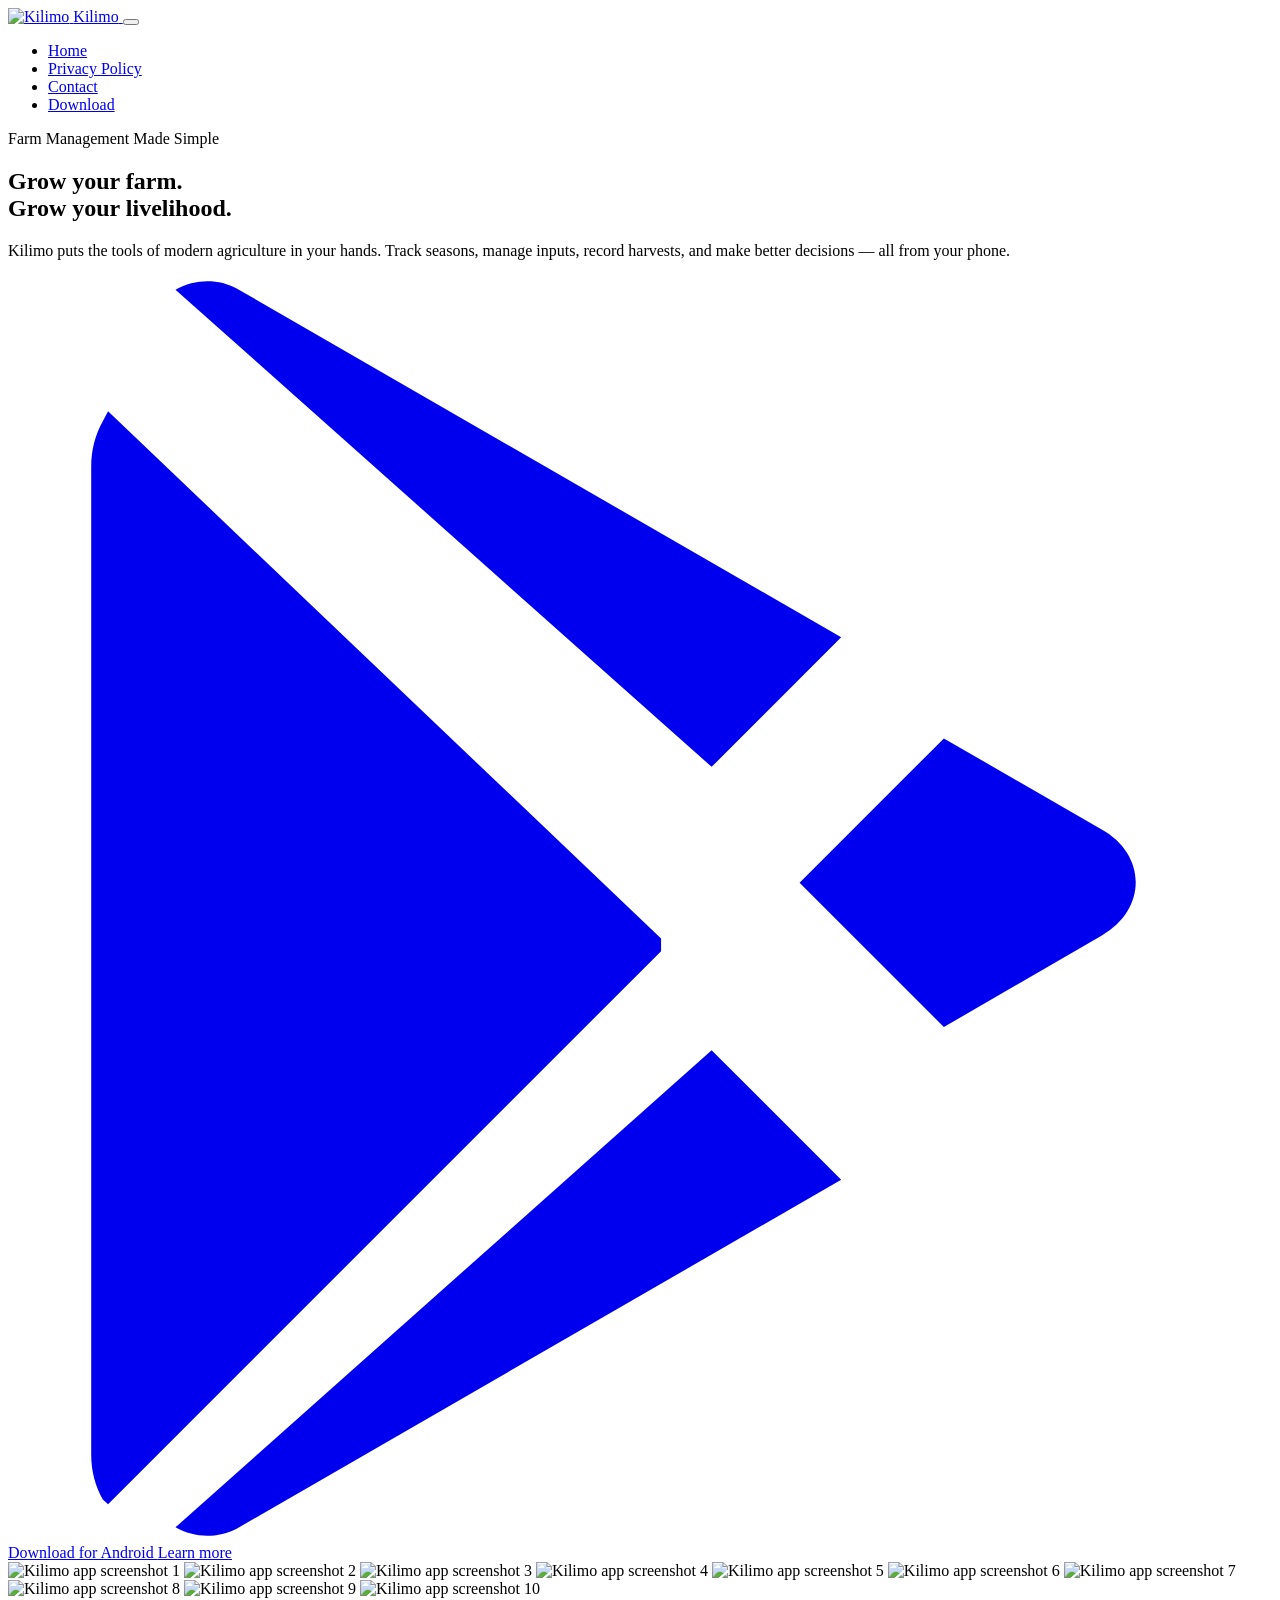
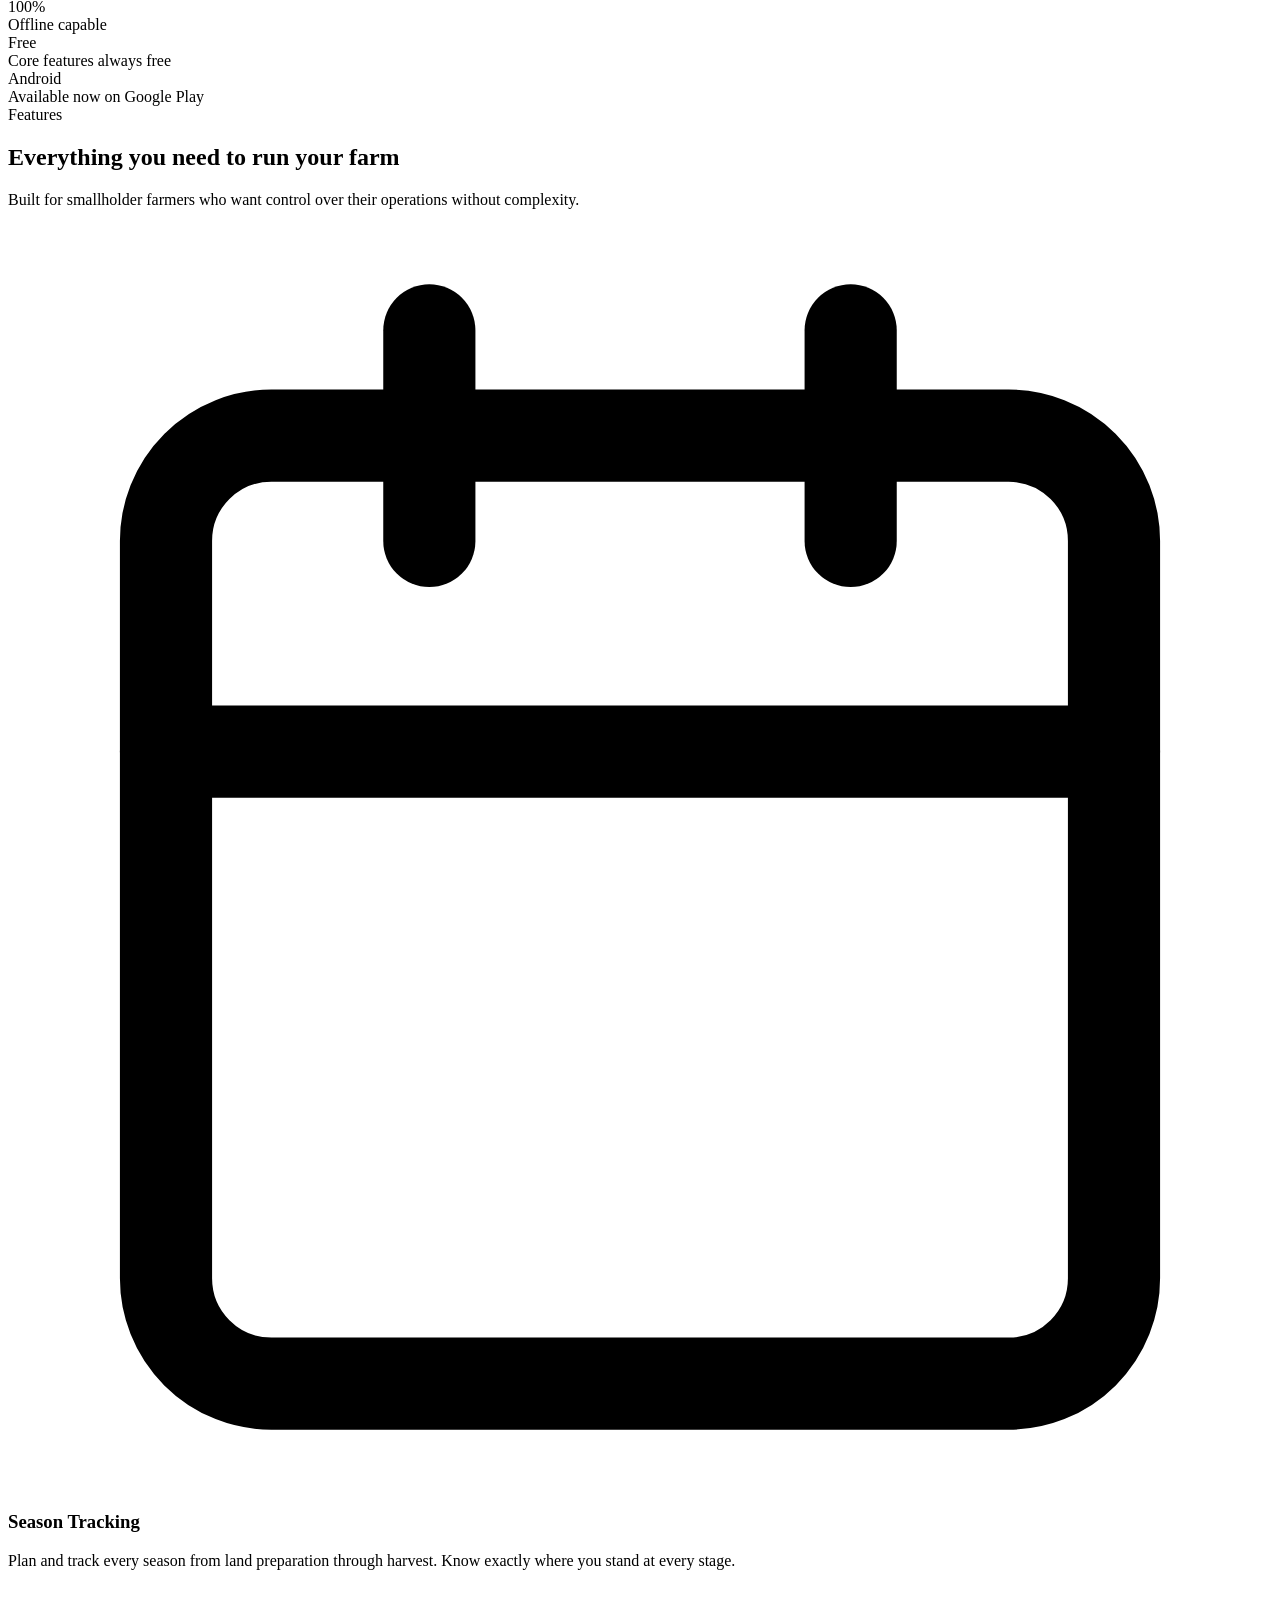
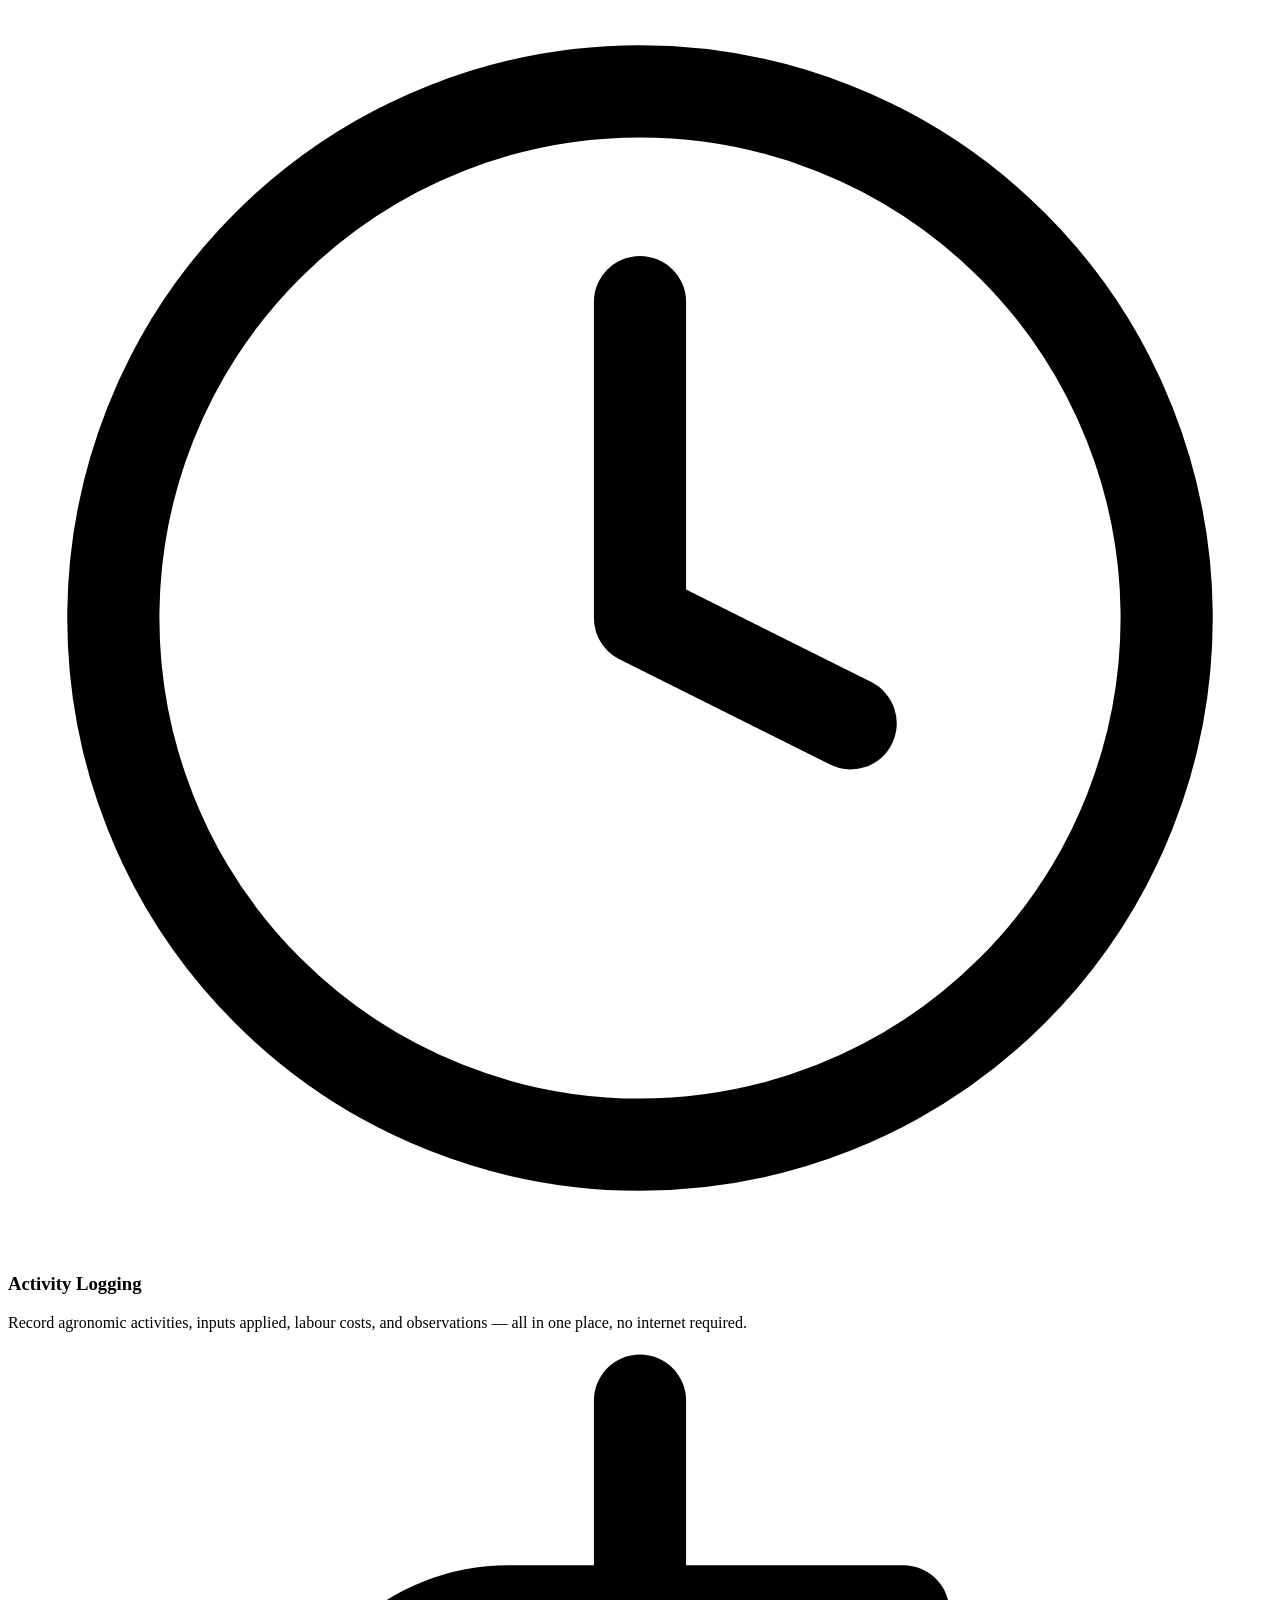
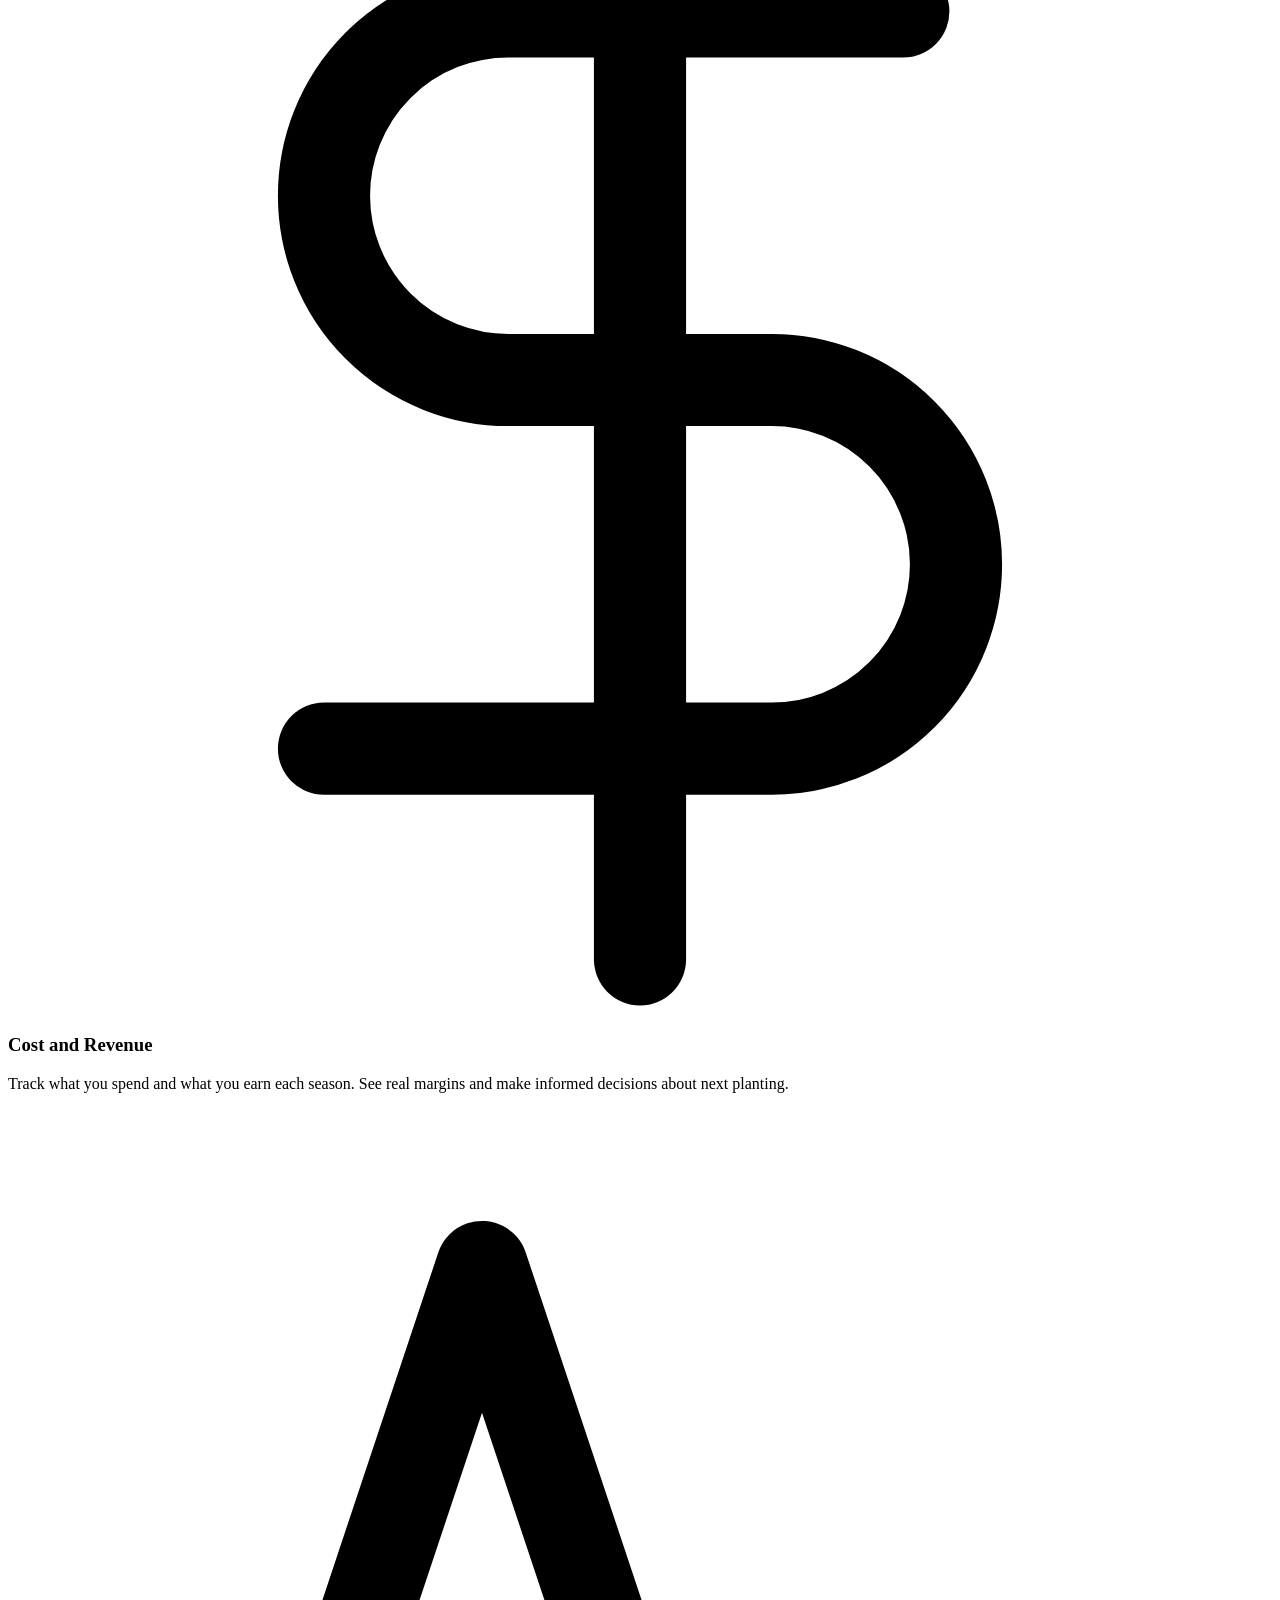
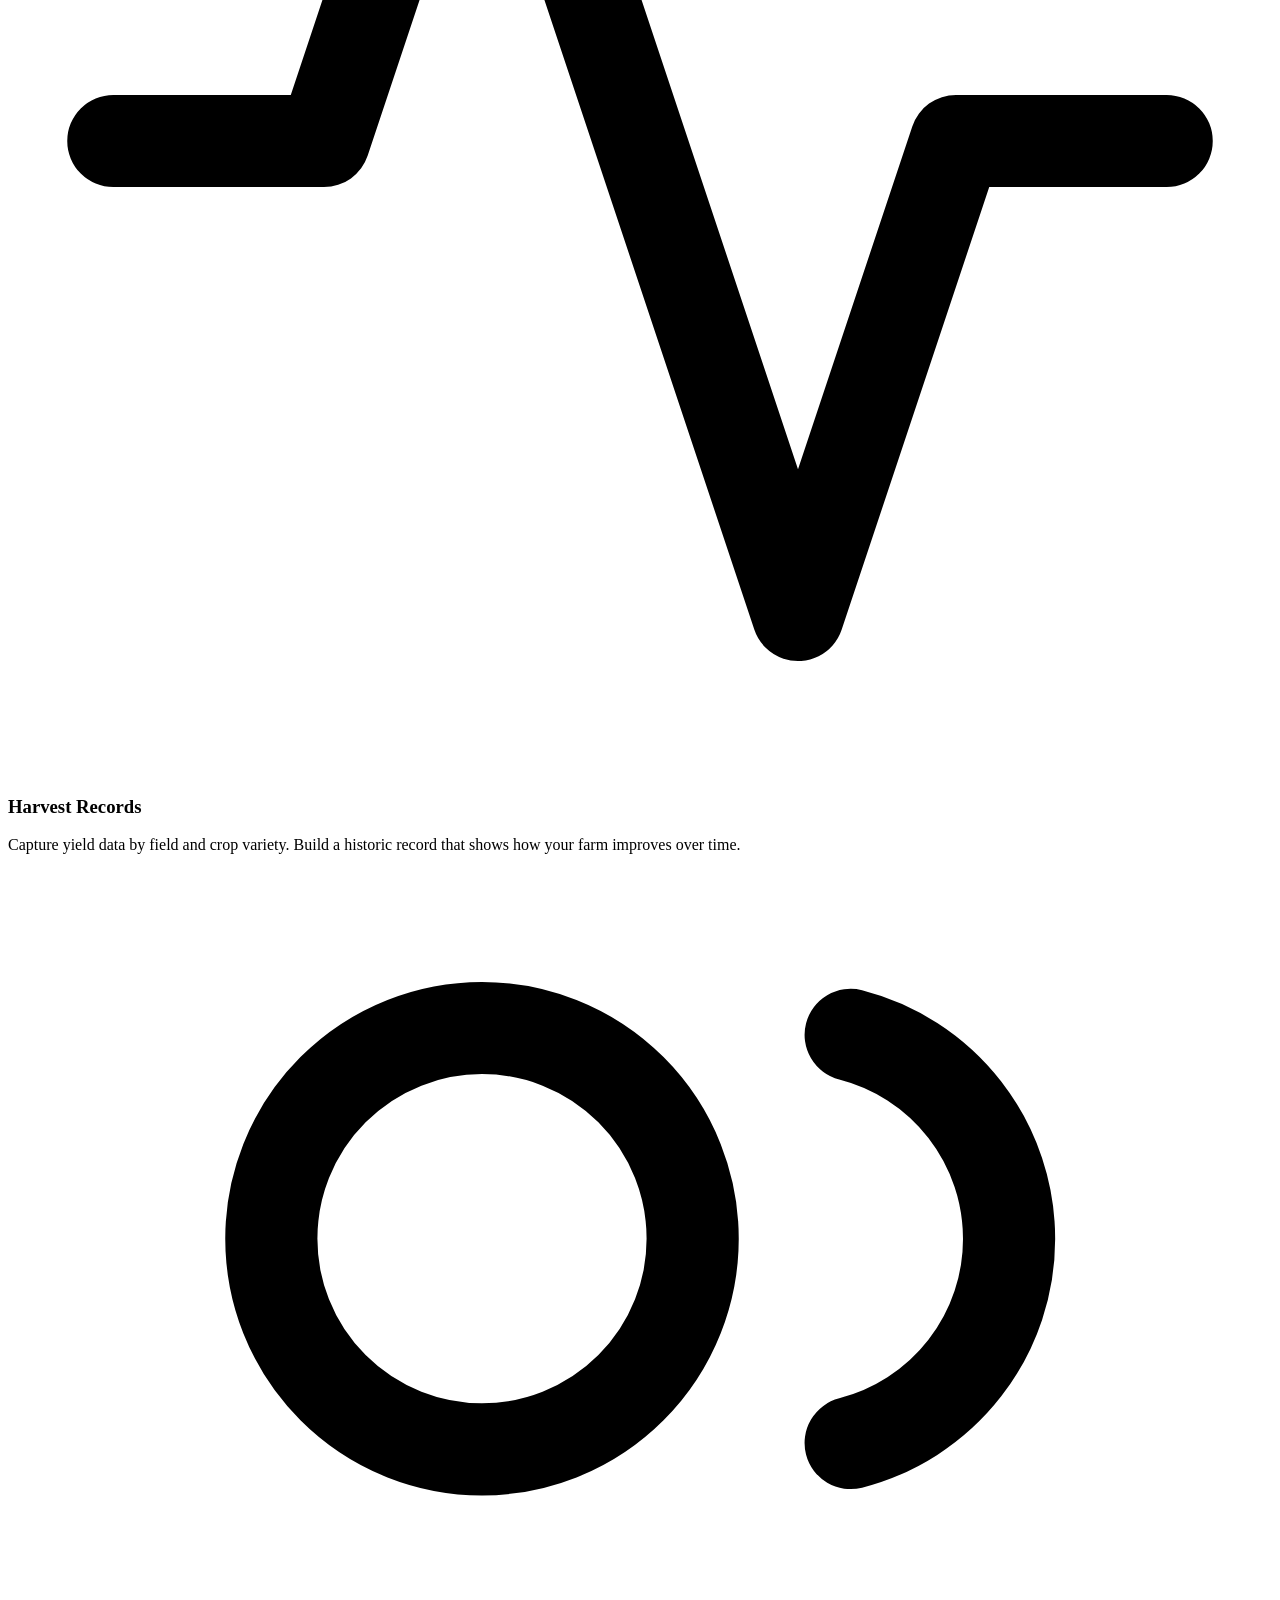
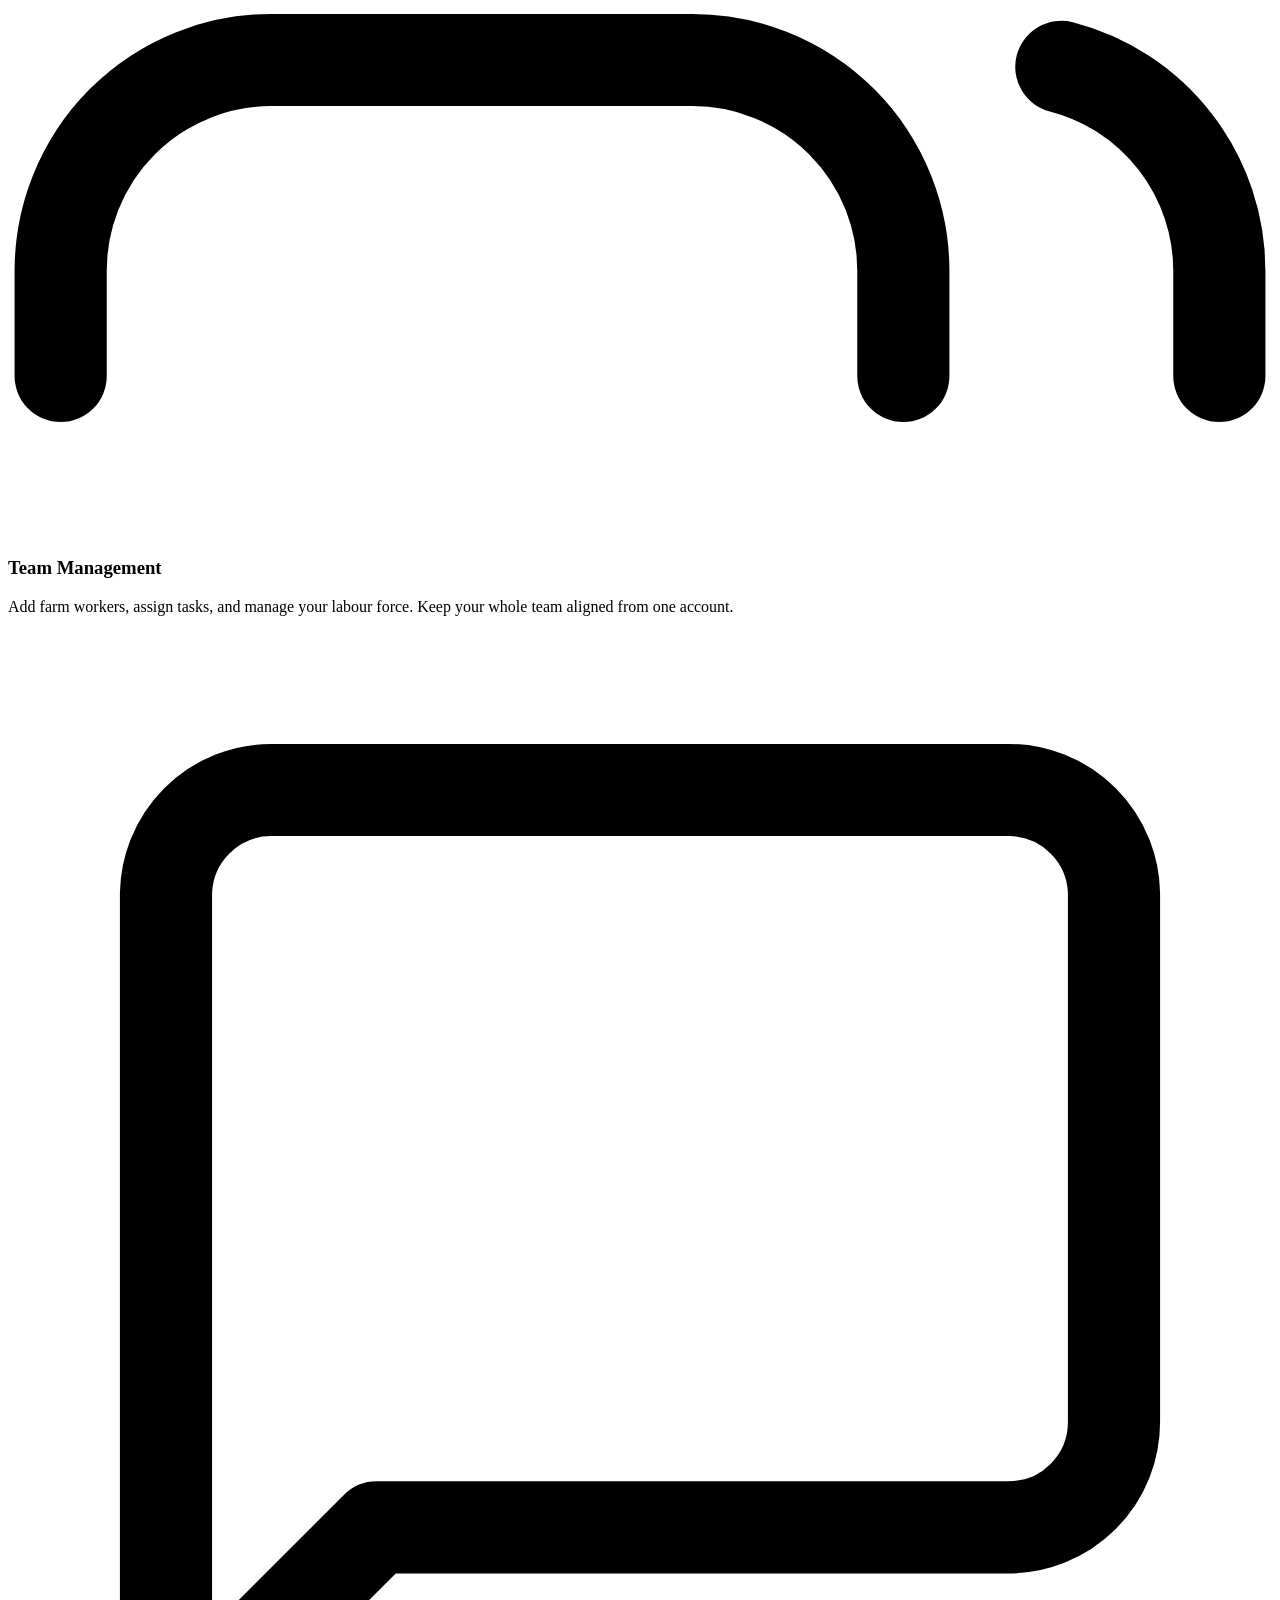
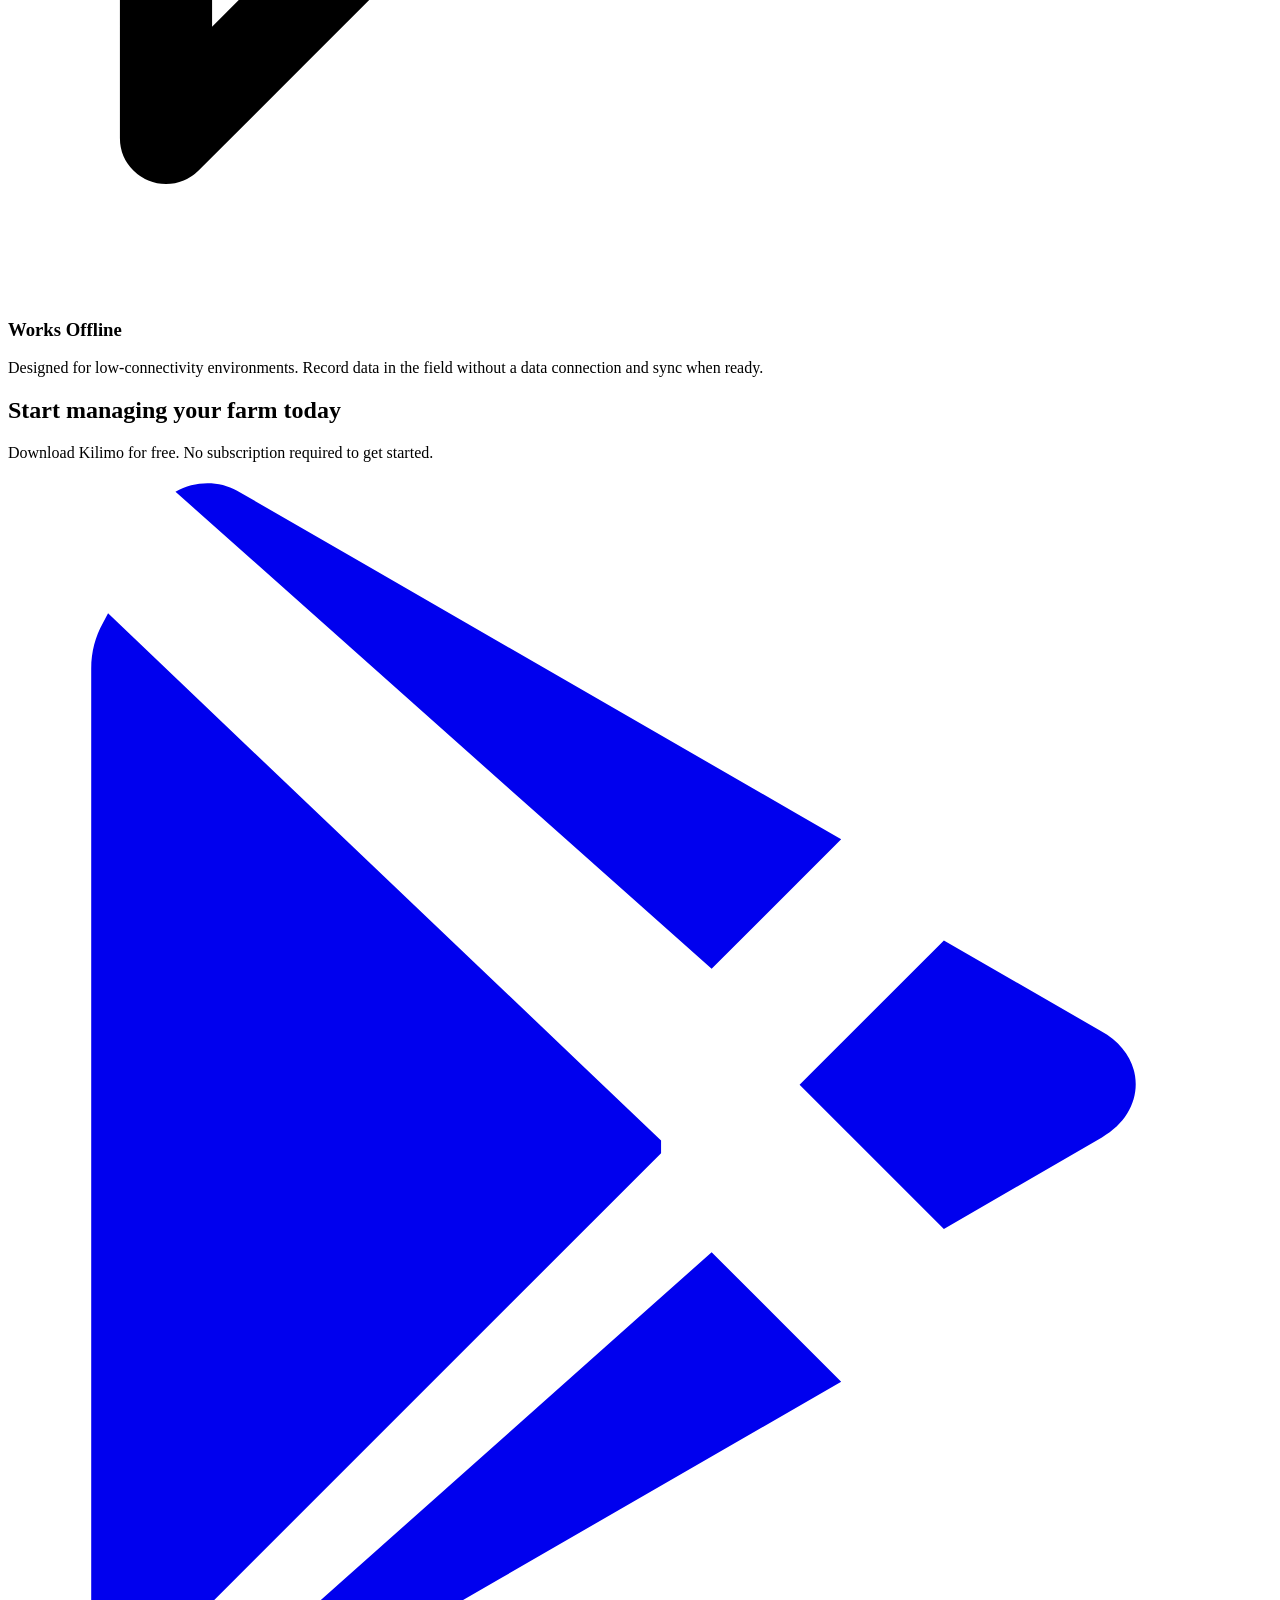
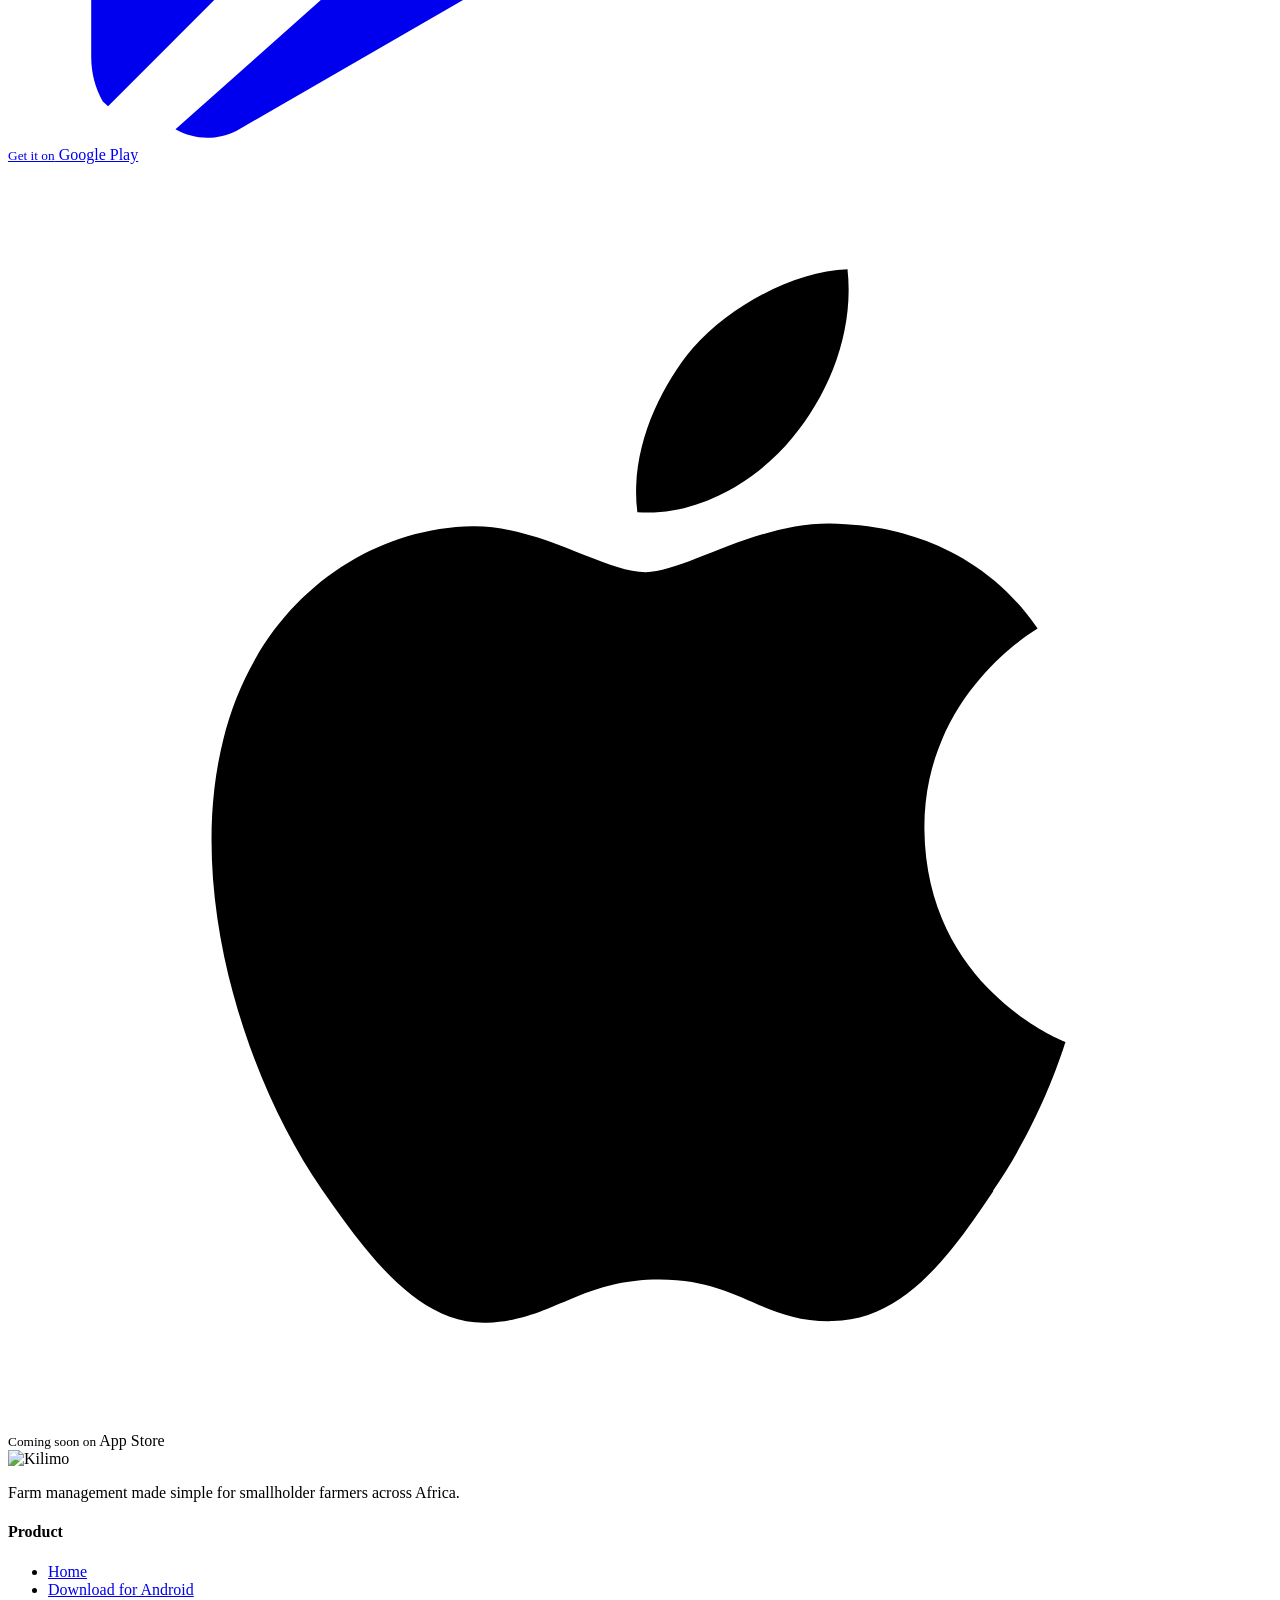
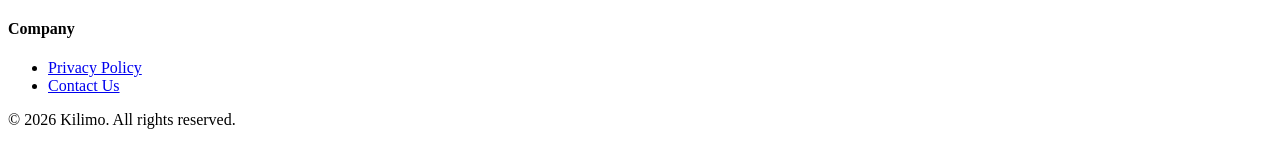
==== public/index.html @ 36caf2c4 "kilimo website:privacy policy" ====
<!DOCTYPE html>
<html lang="en">
<head>
	<meta name="generator" content="Hugo 0.152.2"><script src="/livereload.js?mindelay=10&amp;v=2&amp;port=1313&amp;path=livereload" data-no-instant defer></script>
  <meta charset="UTF-8">
<meta name="viewport" content="width=device-width, initial-scale=1.0">
<title>Kilimo — Farm Management App</title>
<meta name="description" content="Kilimo helps smallholder farmers manage their farms, track seasons, and grow their business.">
<link rel="icon" type="image/png" href="/favicon.png">
<link rel="preconnect" href="https://fonts.googleapis.com">
<link rel="preconnect" href="https://fonts.gstatic.com" crossorigin>
<link href="https://fonts.googleapis.com/css2?family=Inter:wght@400;500;600;700&display=swap" rel="stylesheet">
<link rel="stylesheet" href="/css/main.css">

</head>
<body>
  <header class="site-header">
  <nav class="nav container">
    <a href="/" class="nav-brand">
      <img src="/kilimo-logo.png" alt="Kilimo" class="nav-logo">
      <span class="nav-name">Kilimo</span>
    </a>
    <button class="nav-toggle" aria-label="Toggle navigation" aria-expanded="false">
      <span></span><span></span><span></span>
    </button>
    <ul class="nav-links">
      <li><a href="/" class="active">Home</a></li>
      <li><a href="/privacy/" >Privacy Policy</a></li>
      <li><a href="/contact/" >Contact</a></li>
      <li><a href="https://play.google.com/store/apps/details?id=com.agritech.kilimo" target="_blank" rel="noopener" class="nav-cta">Download</a></li>
    </ul>
  </nav>
</header>

  <main>
    


<section class="hero">
  <div class="container">
    <div class="hero-inner">
      <div class="hero-content">
        <span class="hero-eyebrow">Farm Management Made Simple</span>
        <h1>Grow your farm.<br><span>Grow your</span> livelihood.</h1>
        <p class="hero-description">
          Kilimo puts the tools of modern agriculture in your hands. Track seasons, manage inputs, record harvests, and make better decisions — all from your phone.
        </p>
        <div class="hero-actions">
          <a href="https://play.google.com/store/apps/details?id=com.agritech.kilimo"
             target="_blank" rel="noopener"
             class="btn btn-primary">
            <svg viewBox="0 0 24 24" fill="currentColor" aria-hidden="true">
              <path d="M3.18 23.76c.37.21.8.21 1.17.02l11.47-6.62-2.46-2.46-10.18 9.06zm-1.38-21c-.14.25-.22.54-.22.86v18.76c0 .32.08.6.22.85l.1.09 10.5-10.5v-.24L1.9 2.57l-.1.19zM20.75 10.5l-2.98-1.72-2.74 2.74 2.74 2.74 3-1.74c.86-.49.86-1.54-.02-2.02zM4.35.24L15.82 6.86l-2.46 2.46L3.18.26C3.55.05 4 .05 4.35.24z"/>
            </svg>
            Download for Android
          </a>
          <a href="#features" class="btn btn-secondary">Learn more</a>
        </div>
      </div>
      <div class="hero-image">
        <div class="hero-app-graphic">
          <img class="hero-slide" src="/landing_images/image1.jpeg" alt="Kilimo app screenshot 1">
          <img class="hero-slide" src="/landing_images/image2.jpeg" alt="Kilimo app screenshot 2">
          <img class="hero-slide" src="/landing_images/image3.jpeg" alt="Kilimo app screenshot 3">
          <img class="hero-slide" src="/landing_images/imahe4.jpeg" alt="Kilimo app screenshot 4">
          <img class="hero-slide" src="/landing_images/image5.jpeg" alt="Kilimo app screenshot 5">
          <img class="hero-slide" src="/landing_images/image6.jpeg" alt="Kilimo app screenshot 6">
          <img class="hero-slide" src="/landing_images/image7.jpeg" alt="Kilimo app screenshot 7">
          <img class="hero-slide" src="/landing_images/image8.jpeg" alt="Kilimo app screenshot 8">
          <img class="hero-slide" src="/landing_images/image9.jpeg" alt="Kilimo app screenshot 9">
          <img class="hero-slide" src="/landing_images/imag10.jpeg" alt="Kilimo app screenshot 10">
        </div>
      </div>
    </div>
  </div>
</section>


<section class="section">
  <div class="container">
    <div class="stats-row">
      <div>
        <div class="stat-value">100%</div>
        <div class="stat-label">Offline capable</div>
      </div>
      <div>
        <div class="stat-value">Free</div>
        <div class="stat-label">Core features always free</div>
      </div>
      <div>
        <div class="stat-value">Android</div>
        <div class="stat-label">Available now on Google Play</div>
      </div>
    </div>
  </div>
</section>


<section id="features" class="section section-alt">
  <div class="container">
    <div class="section-header">
      <span class="section-label">Features</span>
      <h2>Everything you need to run your farm</h2>
      <p>Built for smallholder farmers who want control over their operations without complexity.</p>
    </div>
    <div class="features-grid">
      <div class="feature-card">
        <div class="feature-icon">
          <svg viewBox="0 0 24 24" fill="none" stroke="currentColor" stroke-width="1.75" stroke-linecap="round" stroke-linejoin="round" aria-hidden="true">
            <rect x="3" y="4" width="18" height="18" rx="2"/><line x1="16" y1="2" x2="16" y2="6"/><line x1="8" y1="2" x2="8" y2="6"/><line x1="3" y1="10" x2="21" y2="10"/>
          </svg>
        </div>
        <h3>Season Tracking</h3>
        <p>Plan and track every season from land preparation through harvest. Know exactly where you stand at every stage.</p>
      </div>
      <div class="feature-card">
        <div class="feature-icon">
          <svg viewBox="0 0 24 24" fill="none" stroke="currentColor" stroke-width="1.75" stroke-linecap="round" stroke-linejoin="round" aria-hidden="true">
            <path d="M12 2a10 10 0 1 0 10 10A10 10 0 0 0 12 2z"/><path d="M12 6v6l4 2"/>
          </svg>
        </div>
        <h3>Activity Logging</h3>
        <p>Record agronomic activities, inputs applied, labour costs, and observations — all in one place, no internet required.</p>
      </div>
      <div class="feature-card">
        <div class="feature-icon">
          <svg viewBox="0 0 24 24" fill="none" stroke="currentColor" stroke-width="1.75" stroke-linecap="round" stroke-linejoin="round" aria-hidden="true">
            <line x1="12" y1="1" x2="12" y2="23"/><path d="M17 5H9.5a3.5 3.5 0 0 0 0 7h5a3.5 3.5 0 0 1 0 7H6"/>
          </svg>
        </div>
        <h3>Cost and Revenue</h3>
        <p>Track what you spend and what you earn each season. See real margins and make informed decisions about next planting.</p>
      </div>
      <div class="feature-card">
        <div class="feature-icon">
          <svg viewBox="0 0 24 24" fill="none" stroke="currentColor" stroke-width="1.75" stroke-linecap="round" stroke-linejoin="round" aria-hidden="true">
            <polyline points="22 12 18 12 15 21 9 3 6 12 2 12"/>
          </svg>
        </div>
        <h3>Harvest Records</h3>
        <p>Capture yield data by field and crop variety. Build a historic record that shows how your farm improves over time.</p>
      </div>
      <div class="feature-card">
        <div class="feature-icon">
          <svg viewBox="0 0 24 24" fill="none" stroke="currentColor" stroke-width="1.75" stroke-linecap="round" stroke-linejoin="round" aria-hidden="true">
            <path d="M17 21v-2a4 4 0 0 0-4-4H5a4 4 0 0 0-4 4v2"/><circle cx="9" cy="7" r="4"/><path d="M23 21v-2a4 4 0 0 0-3-3.87"/><path d="M16 3.13a4 4 0 0 1 0 7.75"/>
          </svg>
        </div>
        <h3>Team Management</h3>
        <p>Add farm workers, assign tasks, and manage your labour force. Keep your whole team aligned from one account.</p>
      </div>
      <div class="feature-card">
        <div class="feature-icon">
          <svg viewBox="0 0 24 24" fill="none" stroke="currentColor" stroke-width="1.75" stroke-linecap="round" stroke-linejoin="round" aria-hidden="true">
            <path d="M21 15a2 2 0 0 1-2 2H7l-4 4V5a2 2 0 0 1 2-2h14a2 2 0 0 1 2 2z"/>
          </svg>
        </div>
        <h3>Works Offline</h3>
        <p>Designed for low-connectivity environments. Record data in the field without a data connection and sync when ready.</p>
      </div>
    </div>
  </div>
</section>


<section class="download-section">
  <div class="container">
    <h2>Start managing your farm today</h2>
    <p>Download Kilimo for free. No subscription required to get started.</p>
    <div class="download-badges">
      <a href="https://play.google.com/store/apps/details?id=com.agritech.kilimo"
         target="_blank" rel="noopener"
         class="badge">
        <svg viewBox="0 0 24 24" fill="currentColor" aria-hidden="true">
          <path d="M3.18 23.76c.37.21.8.21 1.17.02l11.47-6.62-2.46-2.46-10.18 9.06zm-1.38-21c-.14.25-.22.54-.22.86v18.76c0 .32.08.6.22.85l.1.09 10.5-10.5v-.24L1.9 2.57l-.1.19zM20.75 10.5l-2.98-1.72-2.74 2.74 2.74 2.74 3-1.74c.86-.49.86-1.54-.02-2.02zM4.35.24L15.82 6.86l-2.46 2.46L3.18.26C3.55.05 4 .05 4.35.24z"/>
        </svg>
        <span class="badge-label">
          <small>Get it on</small>
          Google Play
        </span>
      </a>
      <span class="badge badge-disabled" aria-label="iOS version coming soon">
        <svg viewBox="0 0 24 24" fill="currentColor" aria-hidden="true">
          <path d="M18.71 19.5c-.83 1.24-1.71 2.45-3.05 2.47-1.34.03-1.77-.79-3.29-.79-1.53 0-2 .77-3.27.82-1.31.05-2.3-1.32-3.14-2.53C4.25 17 2.94 12.45 4.7 9.39c.87-1.52 2.43-2.48 4.12-2.51 1.28-.02 2.5.87 3.29.87.78 0 2.26-1.07 3.8-.91.65.03 2.47.26 3.64 1.98-.09.06-2.17 1.28-2.15 3.81.03 3.02 2.65 4.03 2.68 4.04-.03.07-.42 1.44-1.38 2.83M13 3.5c.73-.83 1.94-1.46 2.94-1.5.13 1.17-.34 2.35-1.04 3.19-.69.85-1.83 1.51-2.95 1.42-.15-1.15.41-2.35 1.05-3.11z"/>
        </svg>
        <span class="badge-label">
          <small>Coming soon on</small>
          App Store
        </span>
      </span>
    </div>
  </div>
</section>


  </main>
  <footer class="site-footer">
  <div class="container">
    <div class="footer-grid">
      <div class="footer-brand">
        <img src="/kilimo-logo.png" alt="Kilimo" class="footer-logo">
        <p>Farm management made simple for smallholder farmers across Africa.</p>
      </div>
      <div class="footer-links">
        <h4>Product</h4>
        <ul>
          <li><a href="/">Home</a></li>
          <li><a href="https://play.google.com/store/apps/details?id=com.agritech.kilimo" target="_blank" rel="noopener">Download for Android</a></li>
        </ul>
      </div>
      <div class="footer-links">
        <h4>Company</h4>
        <ul>
          <li><a href="/privacy/">Privacy Policy</a></li>
          <li><a href="/contact/">Contact Us</a></li>
        </ul>
      </div>
    </div>
    <div class="footer-bottom">
      <p>&copy; 2026 Kilimo. All rights reserved.</p>
    </div>
  </div>
</footer>
<script src="/js/main.js"></script>

</body>
</html>
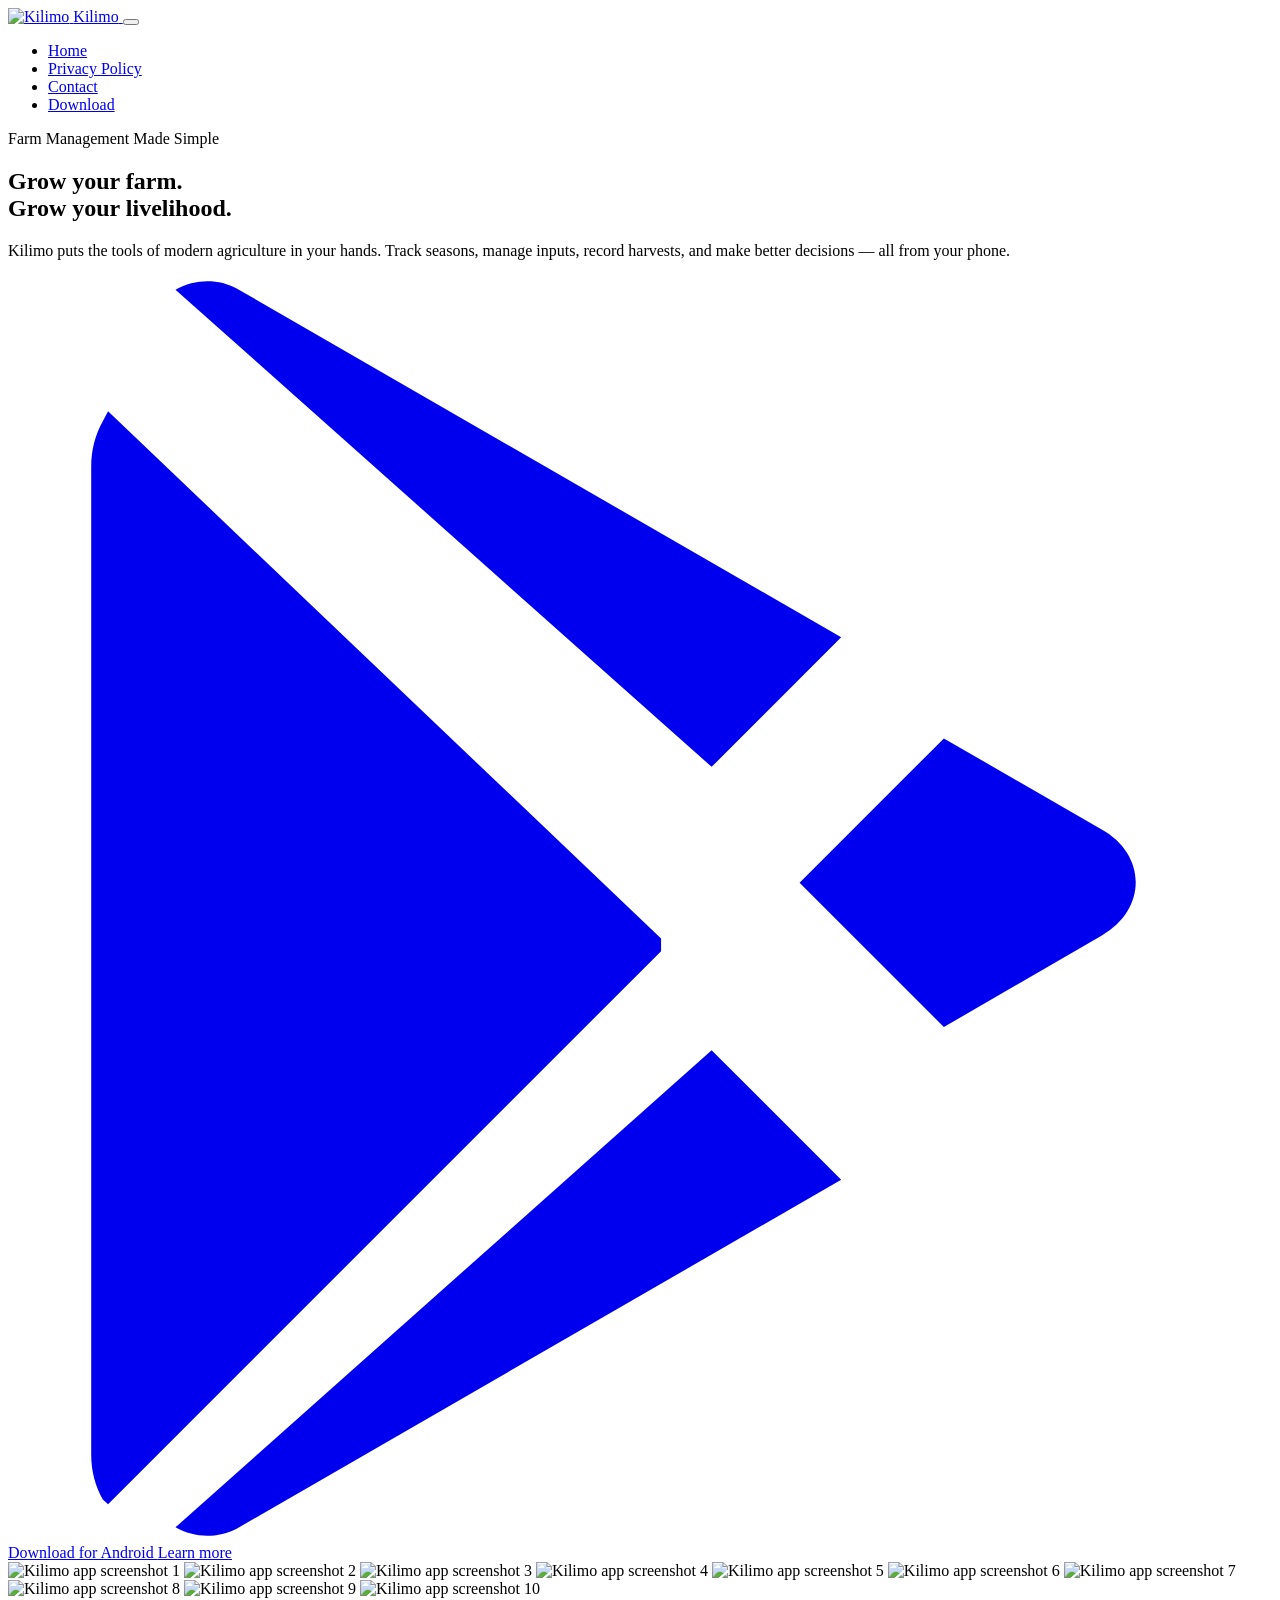
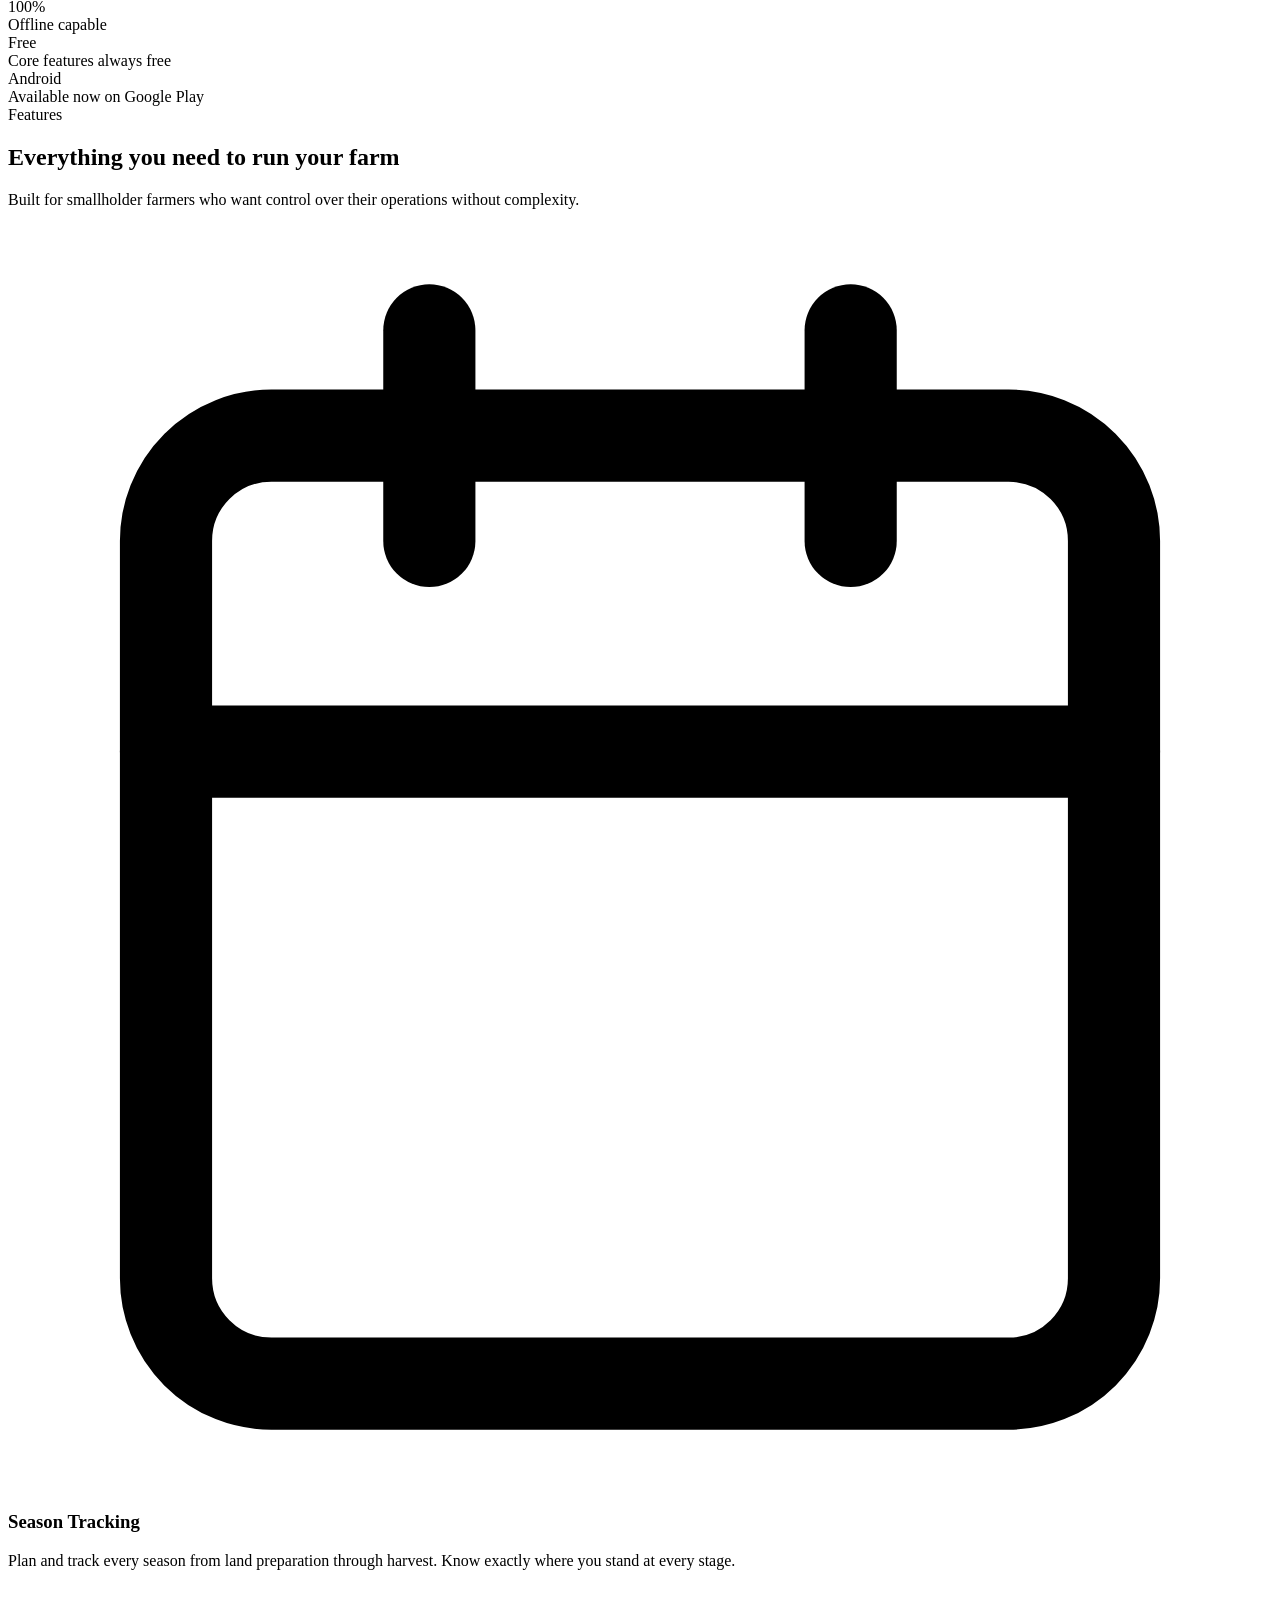
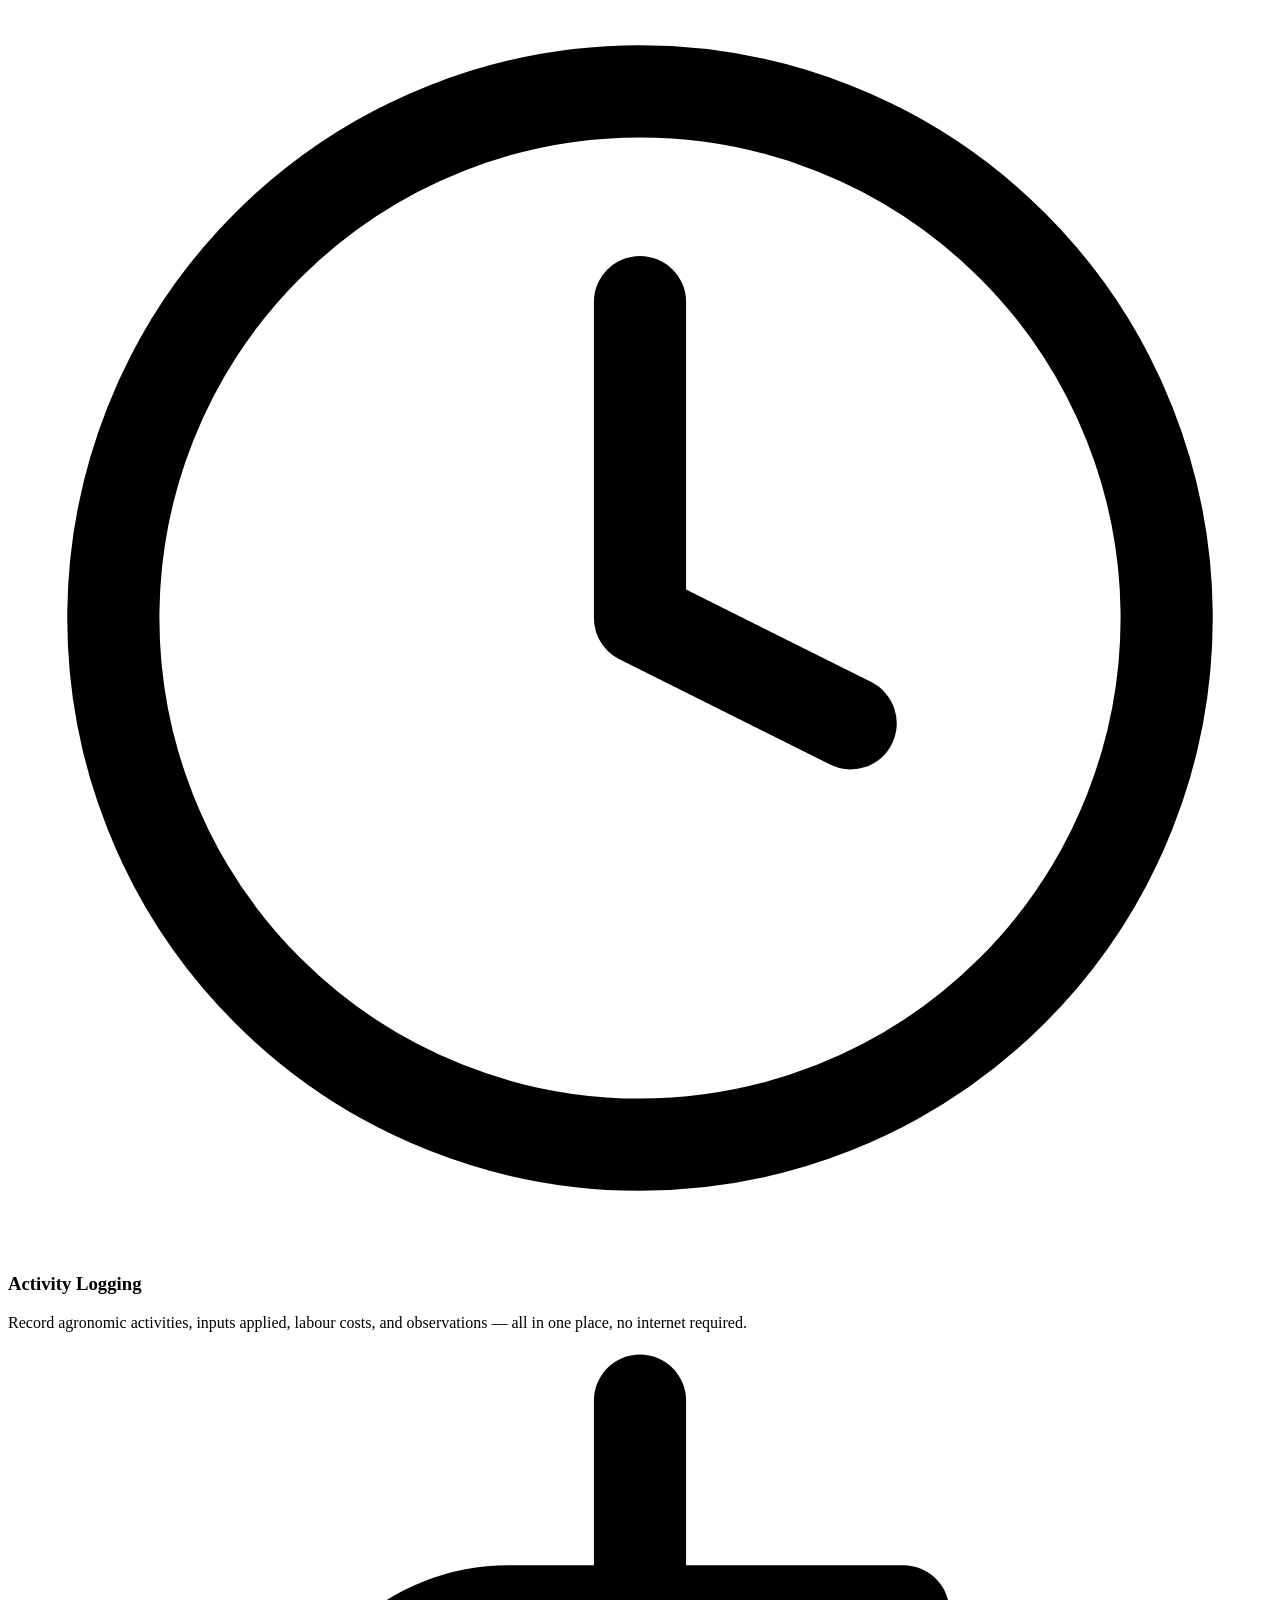
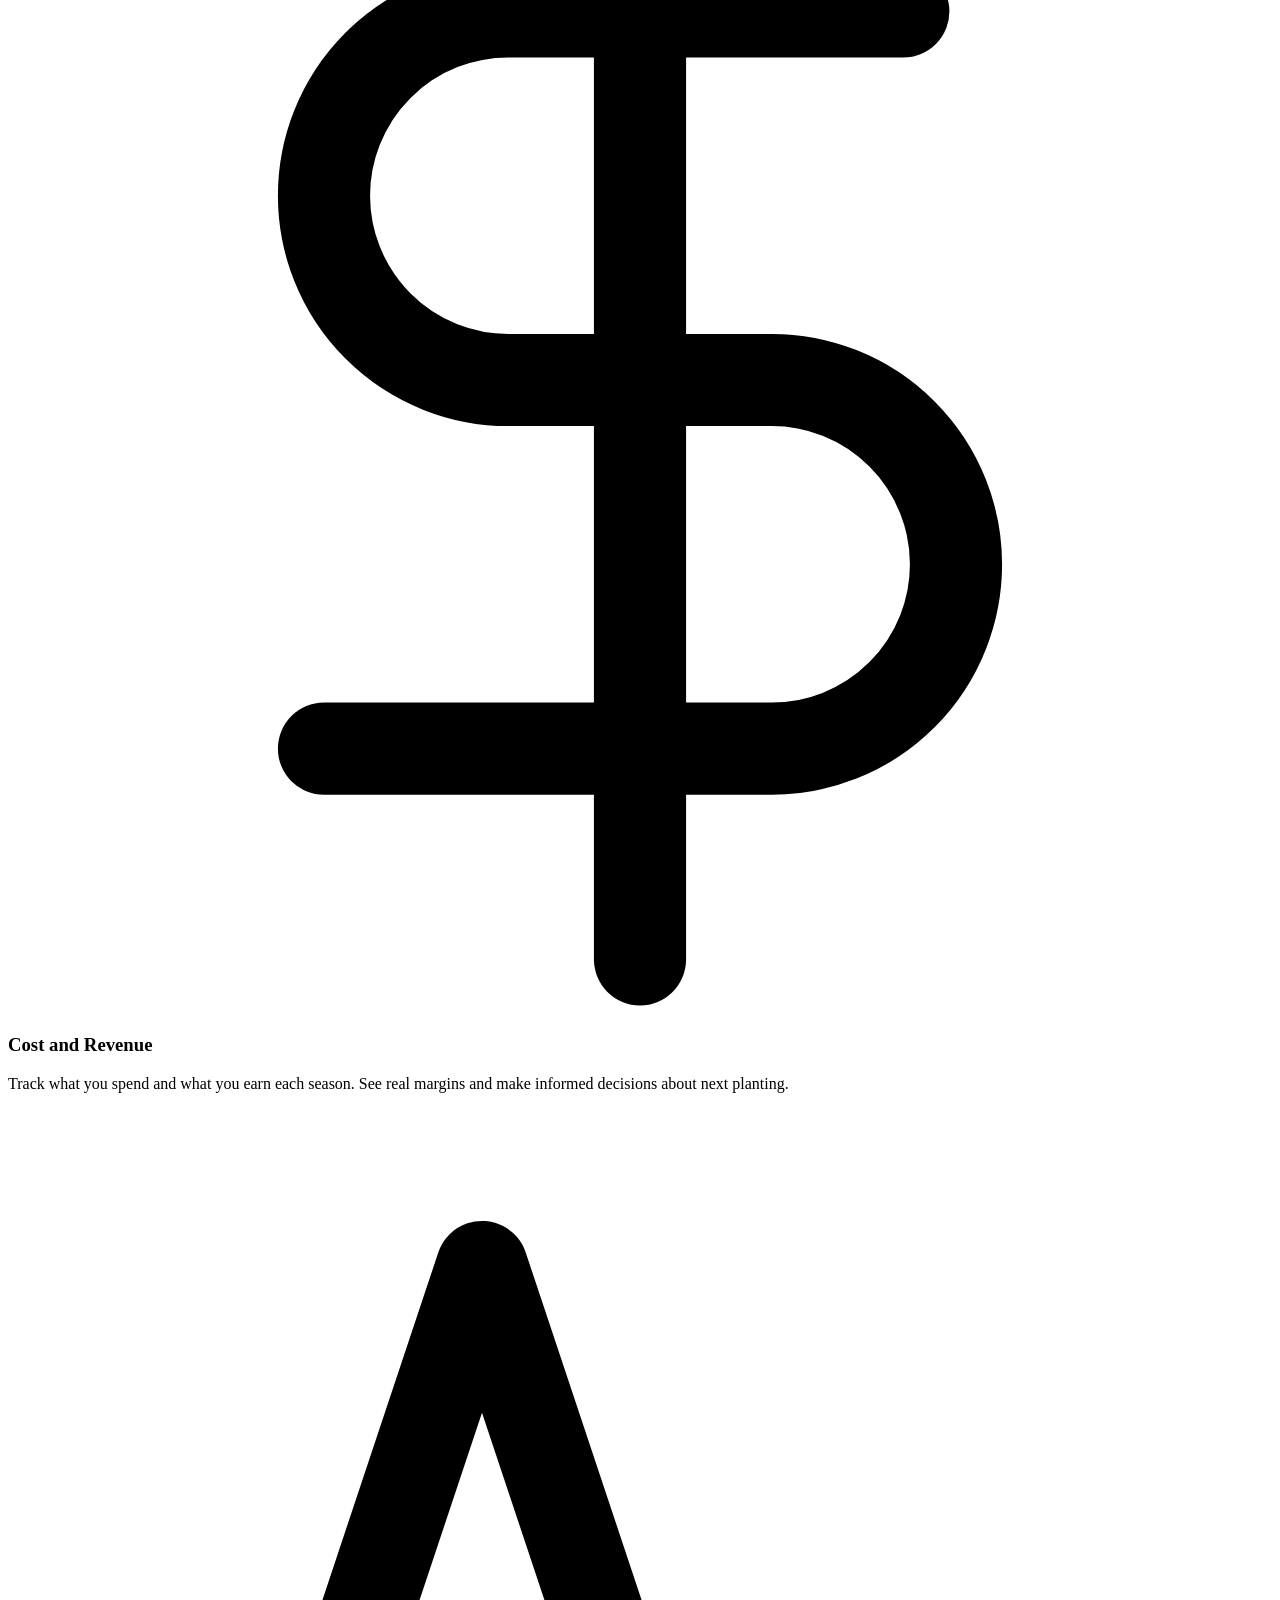
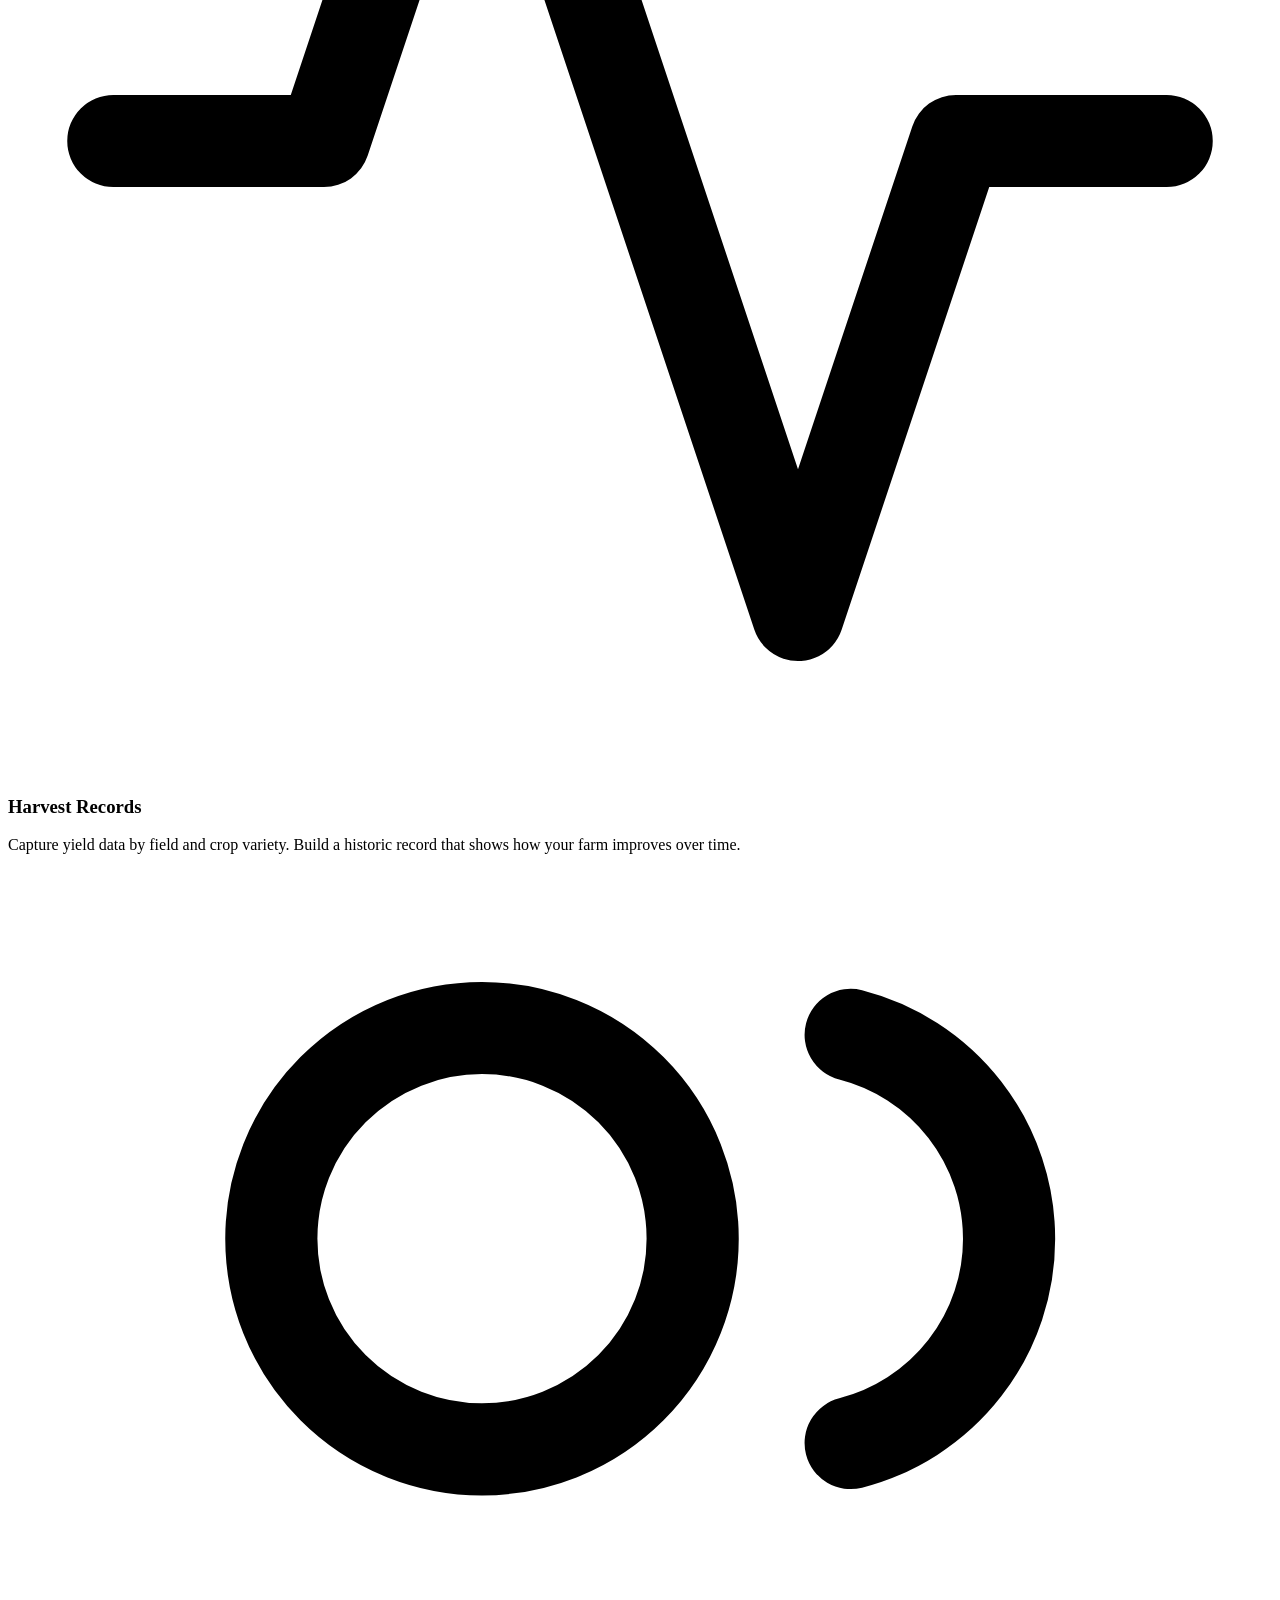
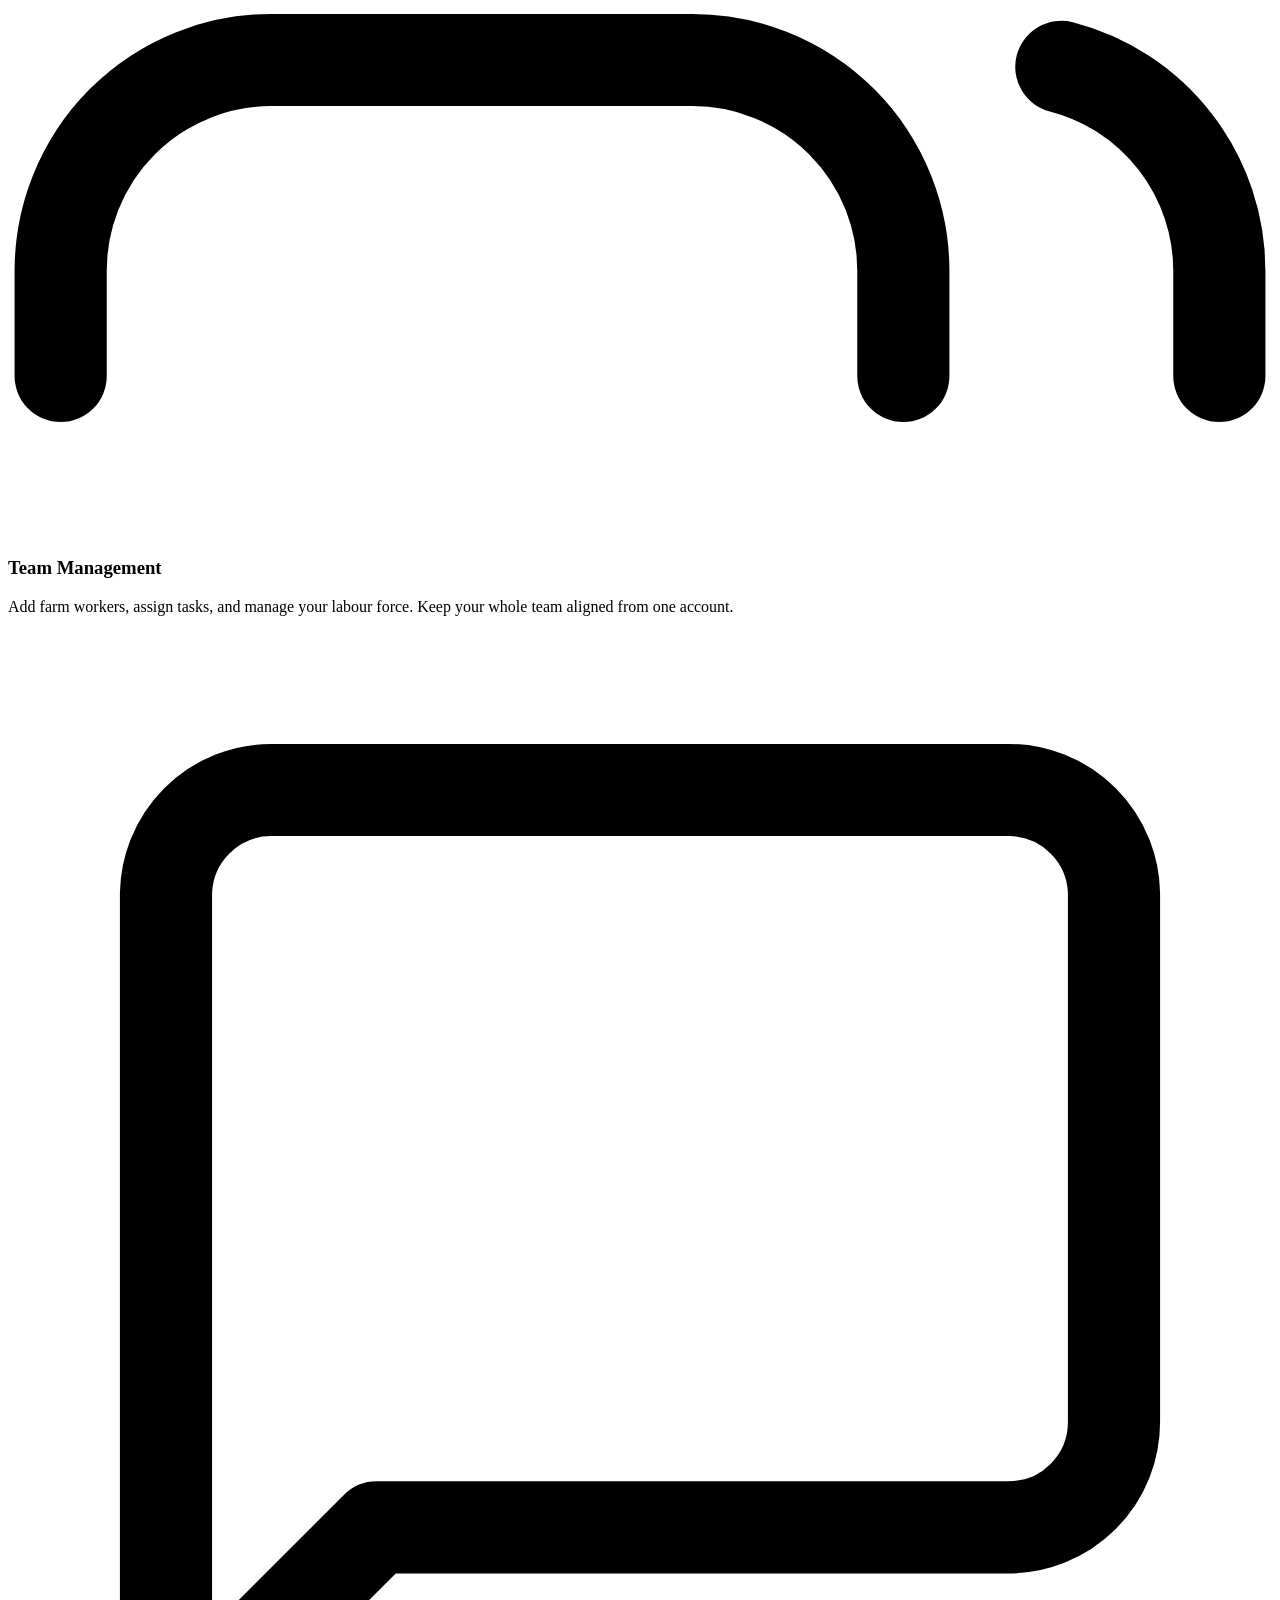
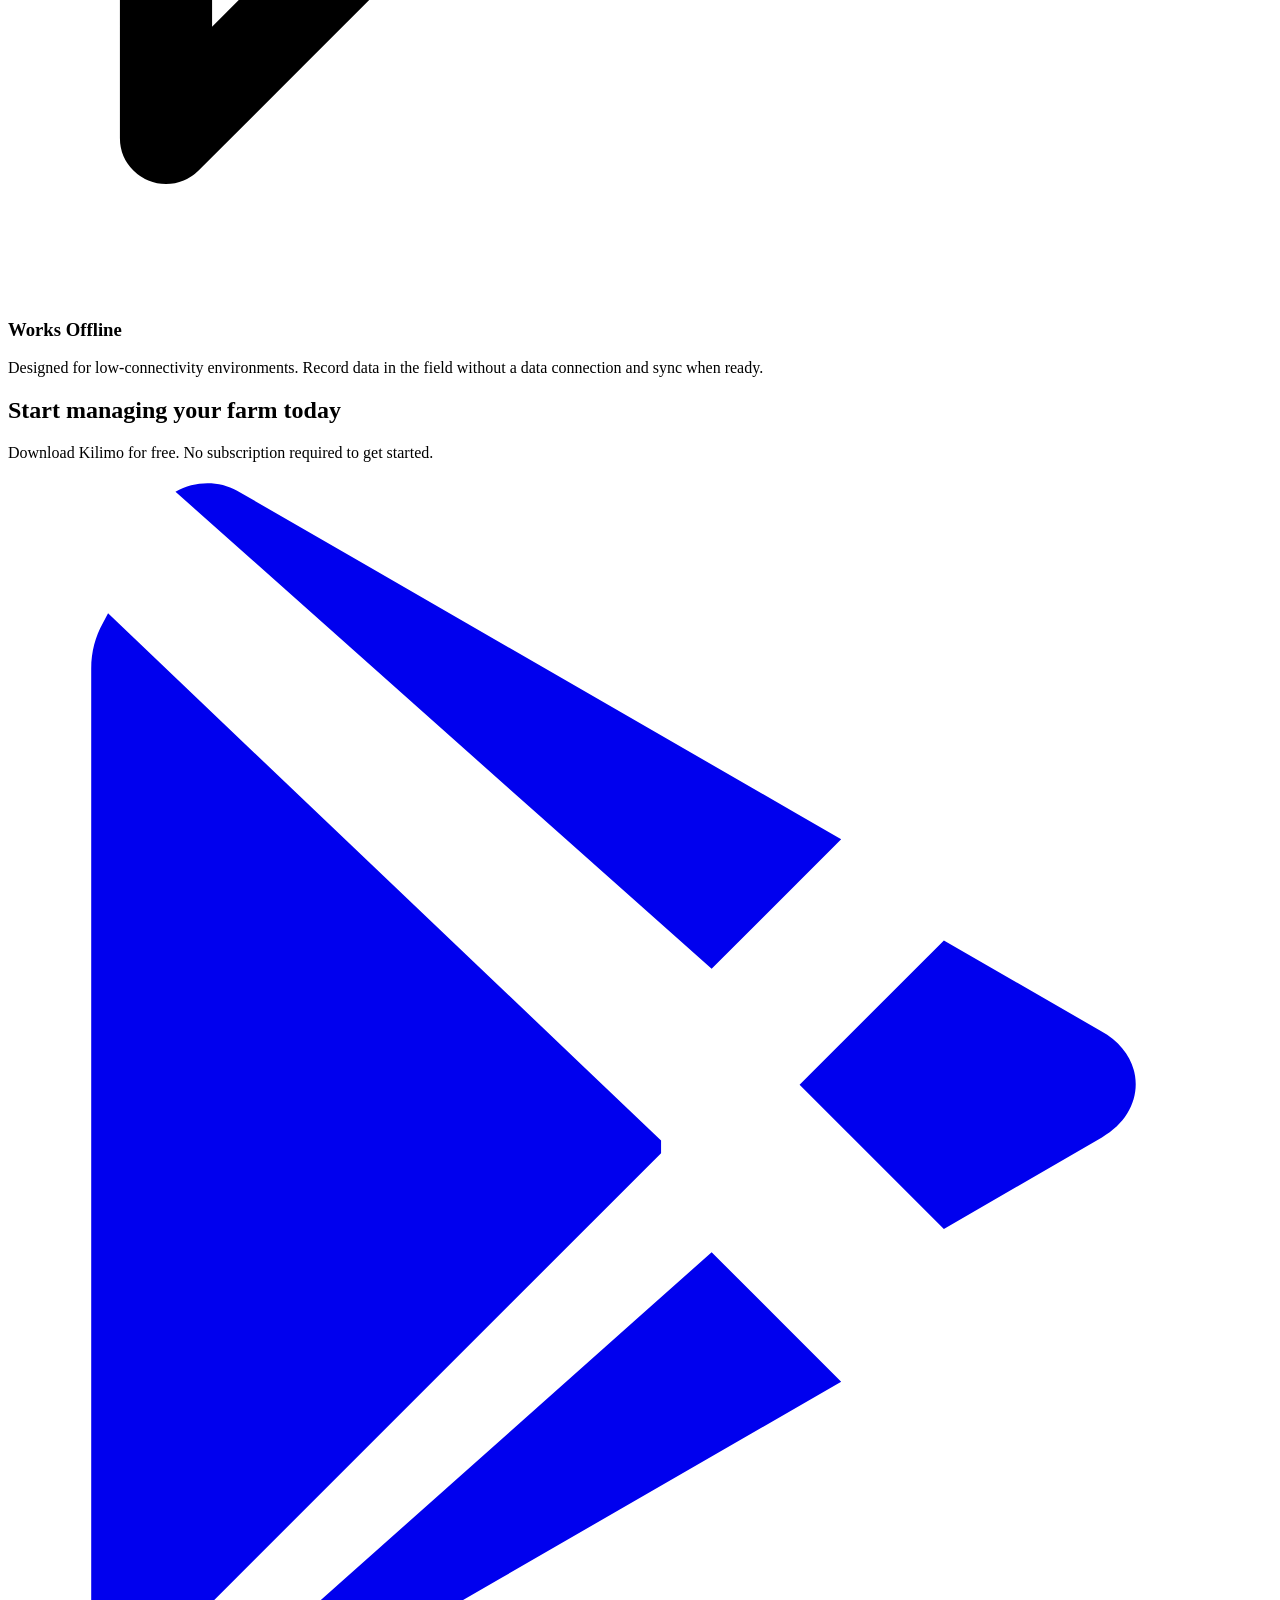
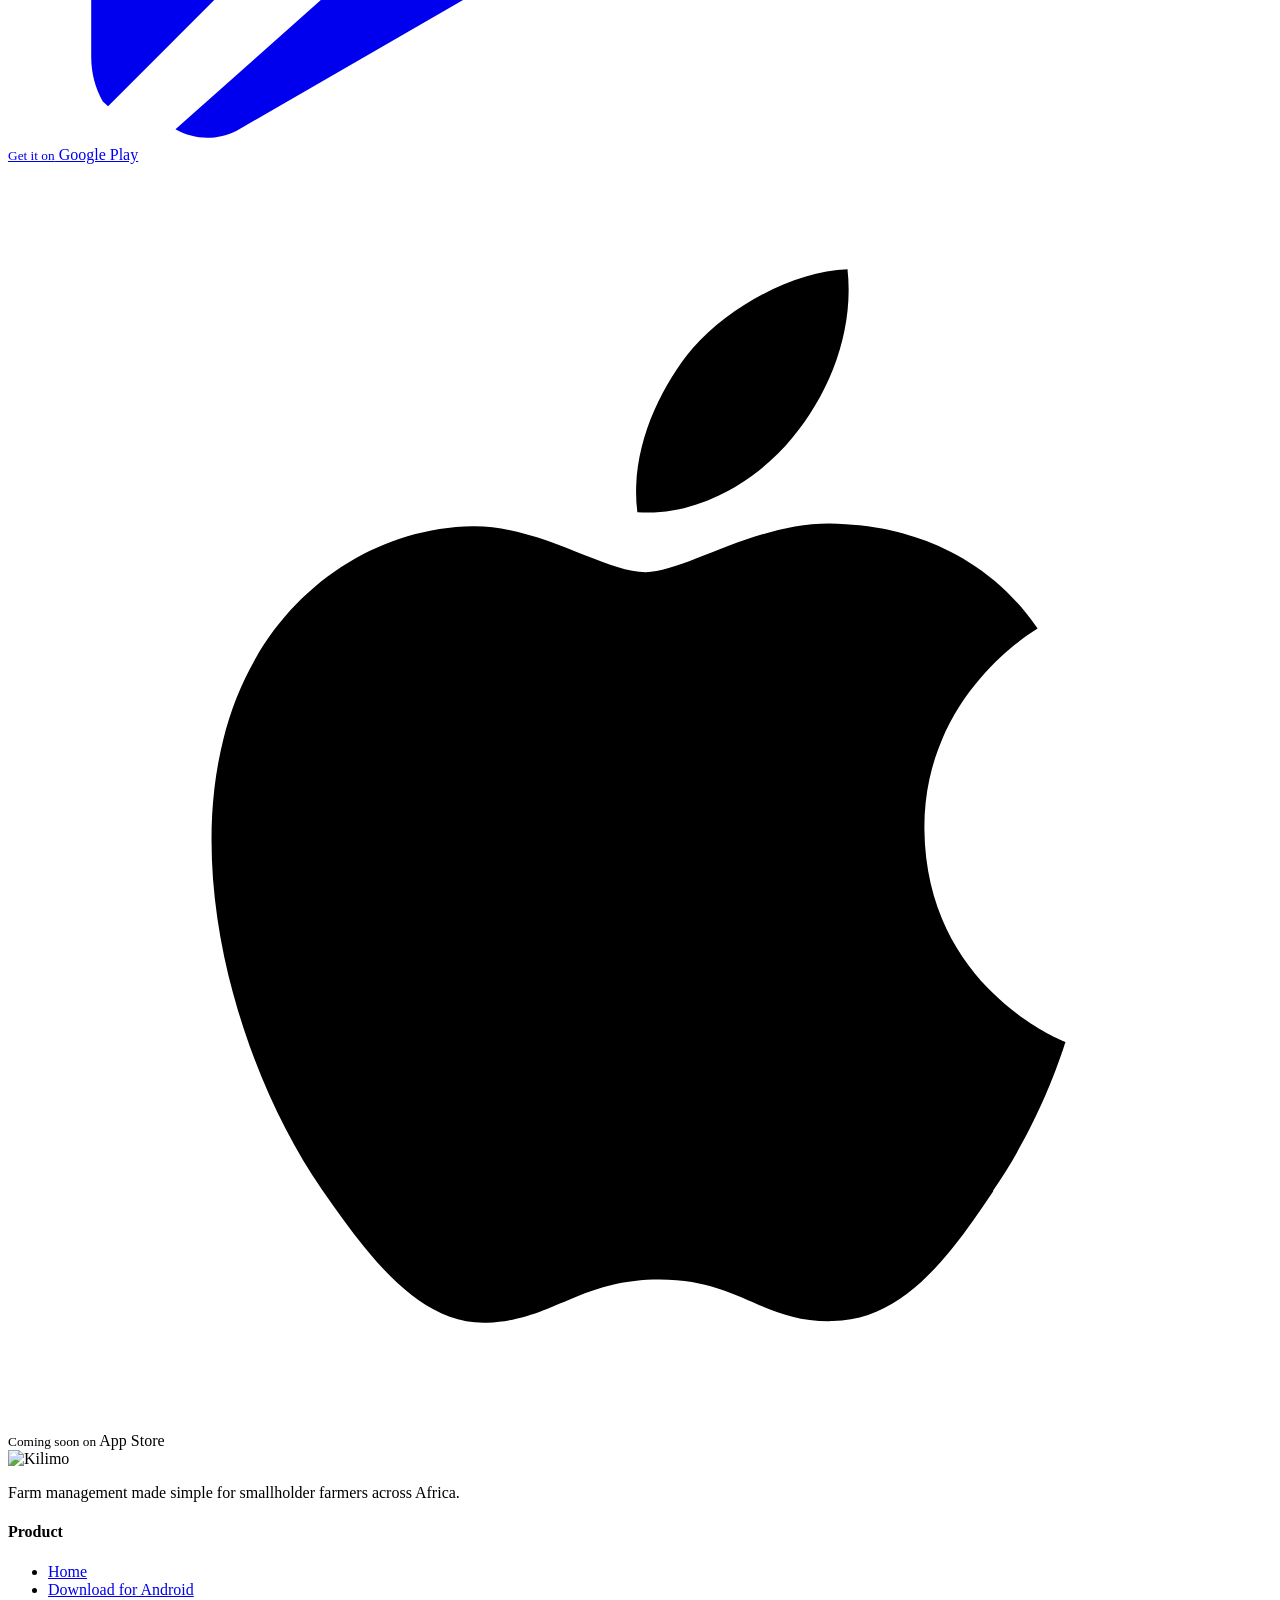
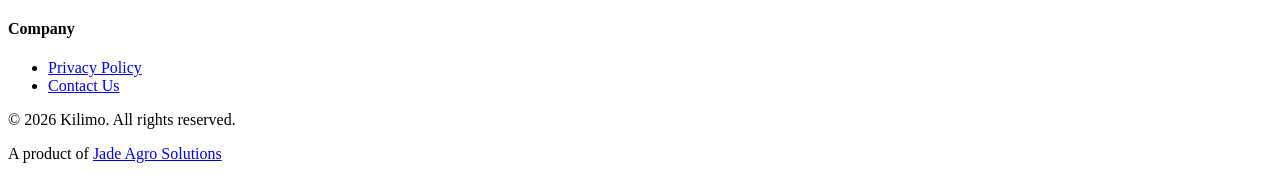
==== commit bea11122: "Fix footer logo, favicon, add Jade Agro Solutions credit" ====
--- a/public/index.html
+++ b/public/index.html
@@ -6,27 +6,27 @@
 <meta name="viewport" content="width=device-width, initial-scale=1.0">
 <title>Kilimo — Farm Management App</title>
 <meta name="description" content="Kilimo helps smallholder farmers manage their farms, track seasons, and grow their business.">
-<link rel="icon" type="image/png" href="/favicon.png">
+<link rel="icon" type="image/png" href="http://localhost:1313/kilimo-icon.png">
 <link rel="preconnect" href="https://fonts.googleapis.com">
 <link rel="preconnect" href="https://fonts.gstatic.com" crossorigin>
 <link href="https://fonts.googleapis.com/css2?family=Inter:wght@400;500;600;700&display=swap" rel="stylesheet">
-<link rel="stylesheet" href="/css/main.css">
+<link rel="stylesheet" href="http://localhost:1313/css/main.css">
 
 </head>
 <body>
   <header class="site-header">
   <nav class="nav container">
-    <a href="/" class="nav-brand">
-      <img src="/kilimo-logo.png" alt="Kilimo" class="nav-logo">
+    <a href="http://localhost:1313/" class="nav-brand">
+      <img src="http://localhost:1313/kilimo-logo.png" alt="Kilimo" class="nav-logo">
       <span class="nav-name">Kilimo</span>
     </a>
     <button class="nav-toggle" aria-label="Toggle navigation" aria-expanded="false">
       <span></span><span></span><span></span>
     </button>
     <ul class="nav-links">
-      <li><a href="/" class="active">Home</a></li>
-      <li><a href="/privacy/" >Privacy Policy</a></li>
-      <li><a href="/contact/" >Contact</a></li>
+      <li><a href="http://localhost:1313/" class="active">Home</a></li>
+      <li><a href="http://localhost:1313/privacy/" >Privacy Policy</a></li>
+      <li><a href="http://localhost:1313/contact/" >Contact</a></li>
       <li><a href="https://play.google.com/store/apps/details?id=com.agritech.kilimo" target="_blank" rel="noopener" class="nav-cta">Download</a></li>
     </ul>
   </nav>
@@ -59,16 +59,16 @@
       </div>
       <div class="hero-image">
         <div class="hero-app-graphic">
-          <img class="hero-slide" src="/landing_images/image1.jpeg" alt="Kilimo app screenshot 1">
-          <img class="hero-slide" src="/landing_images/image2.jpeg" alt="Kilimo app screenshot 2">
-          <img class="hero-slide" src="/landing_images/image3.jpeg" alt="Kilimo app screenshot 3">
-          <img class="hero-slide" src="/landing_images/imahe4.jpeg" alt="Kilimo app screenshot 4">
-          <img class="hero-slide" src="/landing_images/image5.jpeg" alt="Kilimo app screenshot 5">
-          <img class="hero-slide" src="/landing_images/image6.jpeg" alt="Kilimo app screenshot 6">
-          <img class="hero-slide" src="/landing_images/image7.jpeg" alt="Kilimo app screenshot 7">
-          <img class="hero-slide" src="/landing_images/image8.jpeg" alt="Kilimo app screenshot 8">
-          <img class="hero-slide" src="/landing_images/image9.jpeg" alt="Kilimo app screenshot 9">
-          <img class="hero-slide" src="/landing_images/imag10.jpeg" alt="Kilimo app screenshot 10">
+          <img class="hero-slide" src="http://localhost:1313/landing_images/image1.jpeg" alt="Kilimo app screenshot 1">
+          <img class="hero-slide" src="http://localhost:1313/landing_images/image2.jpeg" alt="Kilimo app screenshot 2">
+          <img class="hero-slide" src="http://localhost:1313/landing_images/image3.jpeg" alt="Kilimo app screenshot 3">
+          <img class="hero-slide" src="http://localhost:1313/landing_images/imahe4.jpeg" alt="Kilimo app screenshot 4">
+          <img class="hero-slide" src="http://localhost:1313/landing_images/image5.jpeg" alt="Kilimo app screenshot 5">
+          <img class="hero-slide" src="http://localhost:1313/landing_images/image6.jpeg" alt="Kilimo app screenshot 6">
+          <img class="hero-slide" src="http://localhost:1313/landing_images/image7.jpeg" alt="Kilimo app screenshot 7">
+          <img class="hero-slide" src="http://localhost:1313/landing_images/image8.jpeg" alt="Kilimo app screenshot 8">
+          <img class="hero-slide" src="http://localhost:1313/landing_images/image9.jpeg" alt="Kilimo app screenshot 9">
+          <img class="hero-slide" src="http://localhost:1313/landing_images/imag10.jpeg" alt="Kilimo app screenshot 10">
         </div>
       </div>
     </div>
@@ -198,30 +198,31 @@
   <div class="container">
     <div class="footer-grid">
       <div class="footer-brand">
-        <img src="/kilimo-logo.png" alt="Kilimo" class="footer-logo">
+        <img src="http://localhost:1313/kilimo-icon.png" alt="Kilimo" class="footer-logo">
         <p>Farm management made simple for smallholder farmers across Africa.</p>
       </div>
       <div class="footer-links">
         <h4>Product</h4>
         <ul>
-          <li><a href="/">Home</a></li>
+          <li><a href="http://localhost:1313/">Home</a></li>
           <li><a href="https://play.google.com/store/apps/details?id=com.agritech.kilimo" target="_blank" rel="noopener">Download for Android</a></li>
         </ul>
       </div>
       <div class="footer-links">
         <h4>Company</h4>
         <ul>
-          <li><a href="/privacy/">Privacy Policy</a></li>
-          <li><a href="/contact/">Contact Us</a></li>
+          <li><a href="http://localhost:1313/privacy/">Privacy Policy</a></li>
+          <li><a href="http://localhost:1313/contact/">Contact Us</a></li>
         </ul>
       </div>
     </div>
     <div class="footer-bottom">
       <p>&copy; 2026 Kilimo. All rights reserved.</p>
+      <p class="footer-jade">A product of <a href="https://jadeagrosolutions.org/" target="_blank" rel="noopener">Jade Agro Solutions</a></p>
     </div>
   </div>
 </footer>
-<script src="/js/main.js"></script>
+<script src="http://localhost:1313/js/main.js"></script>
 
 </body>
 </html>
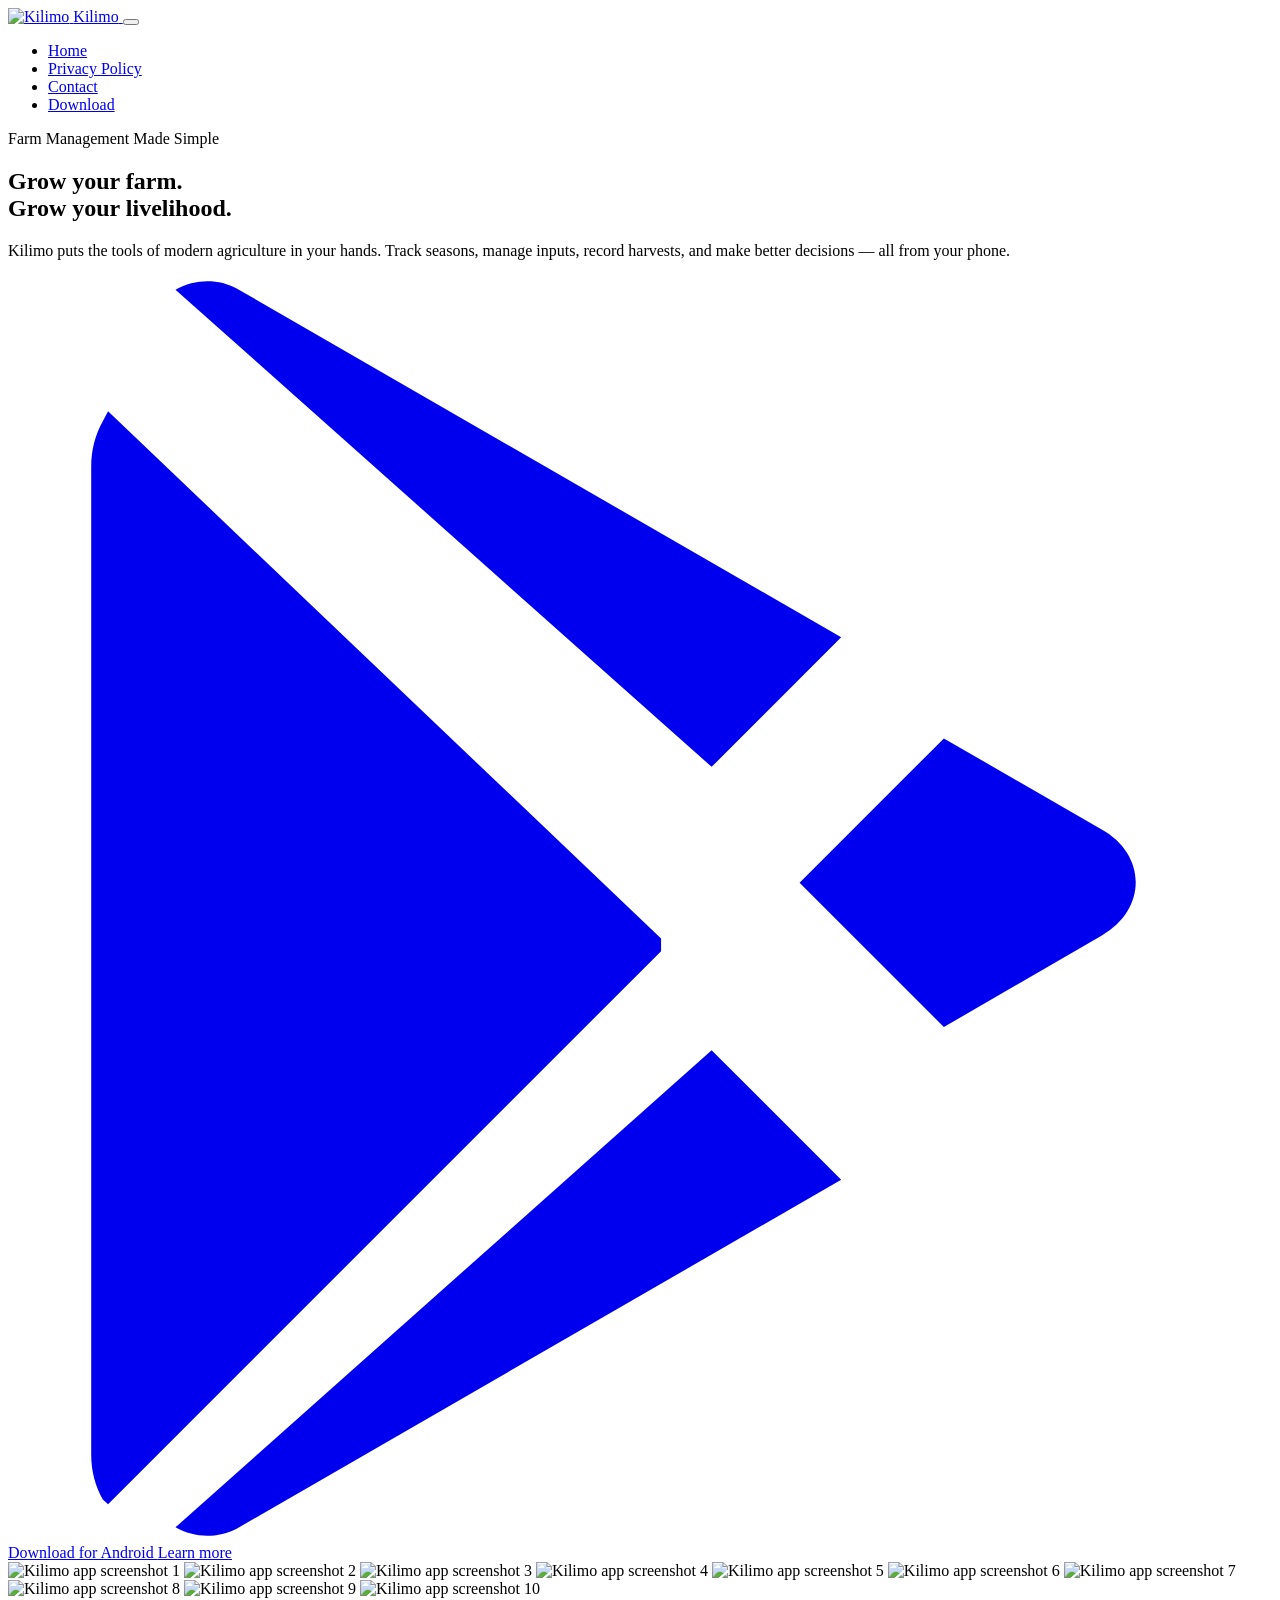
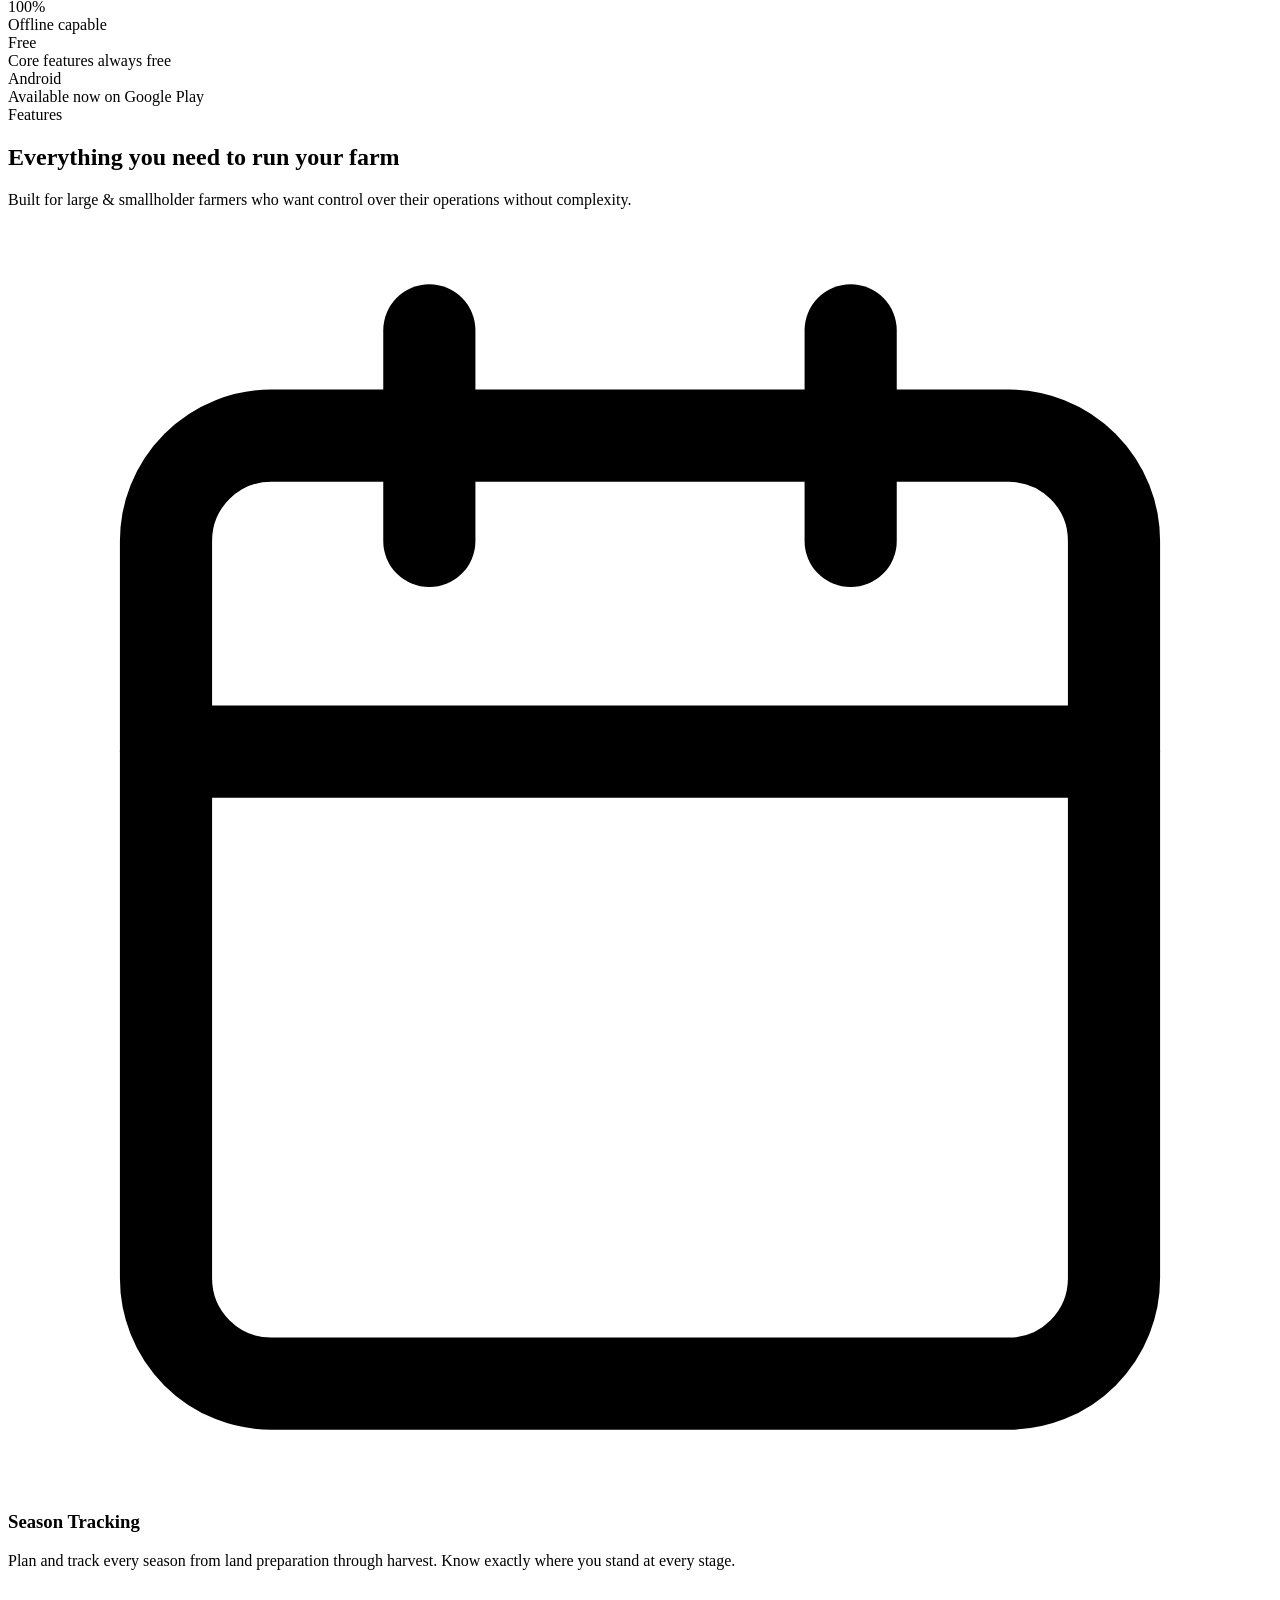
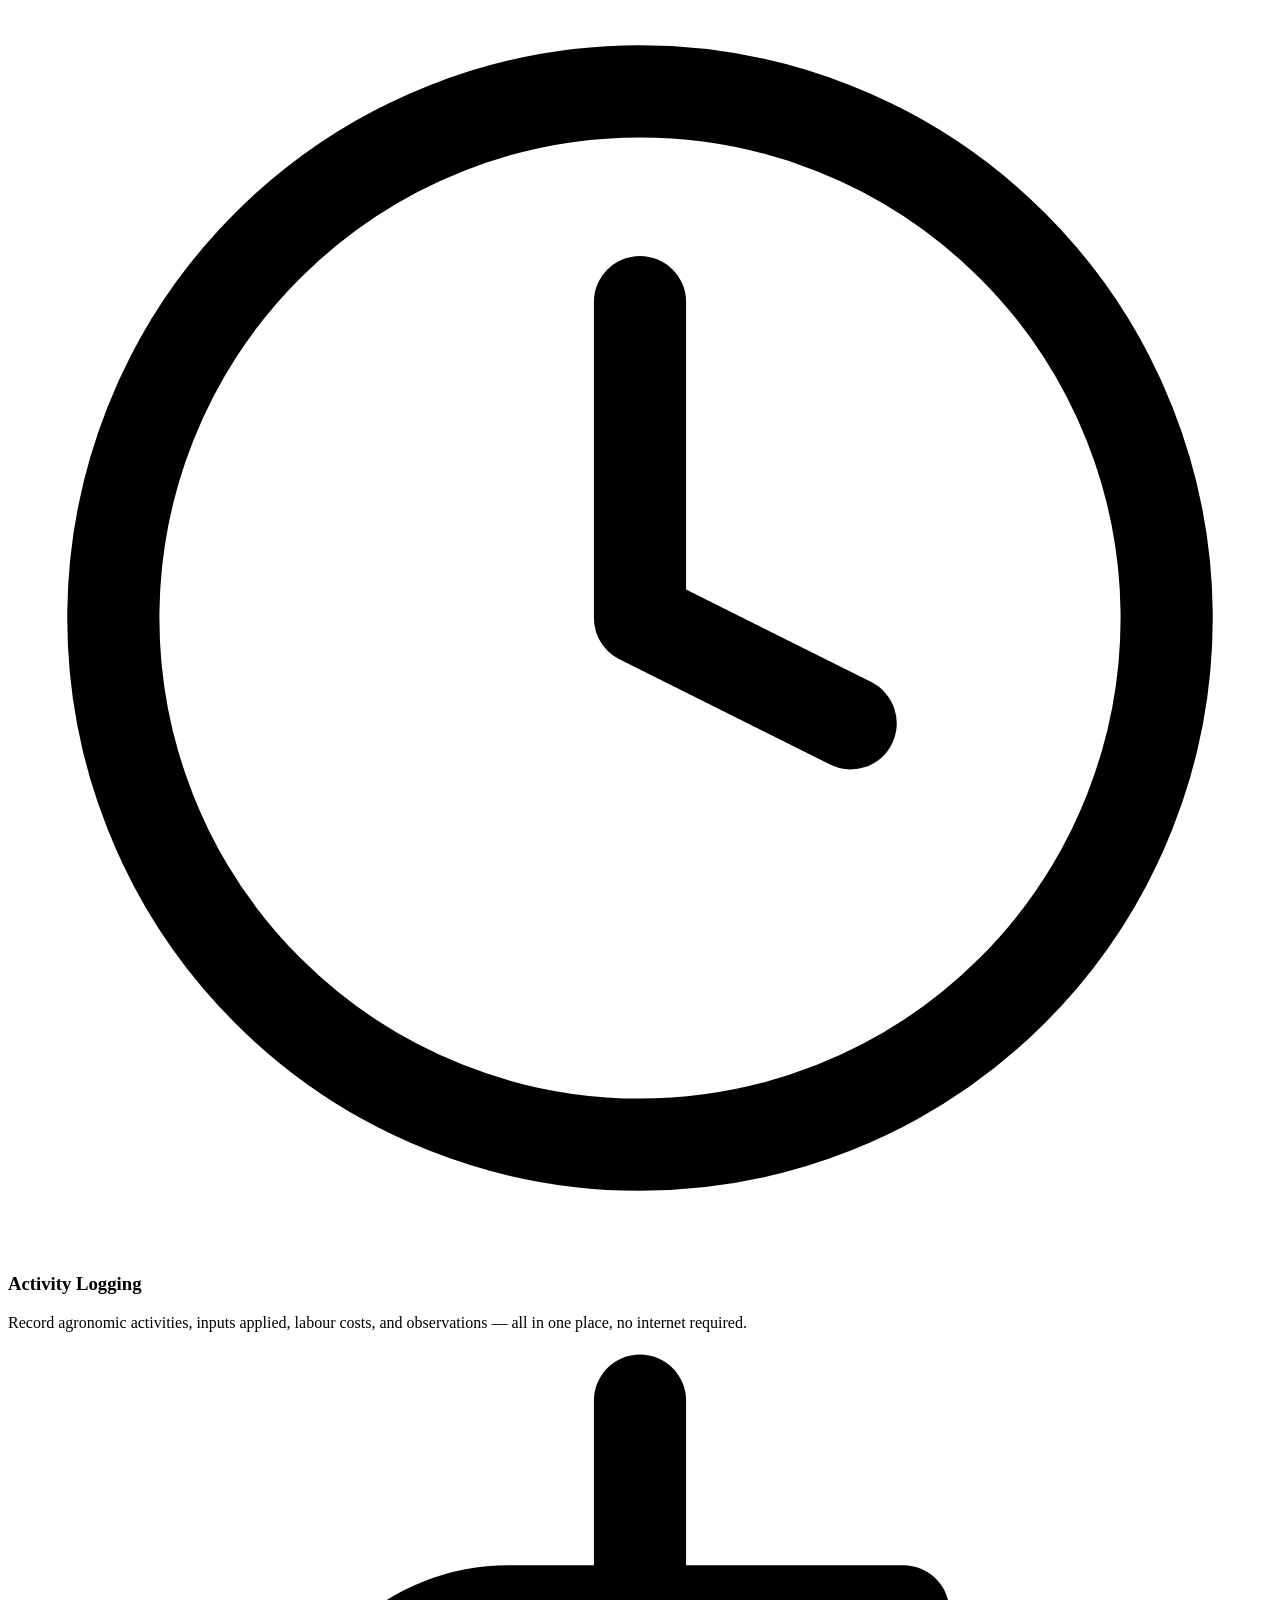
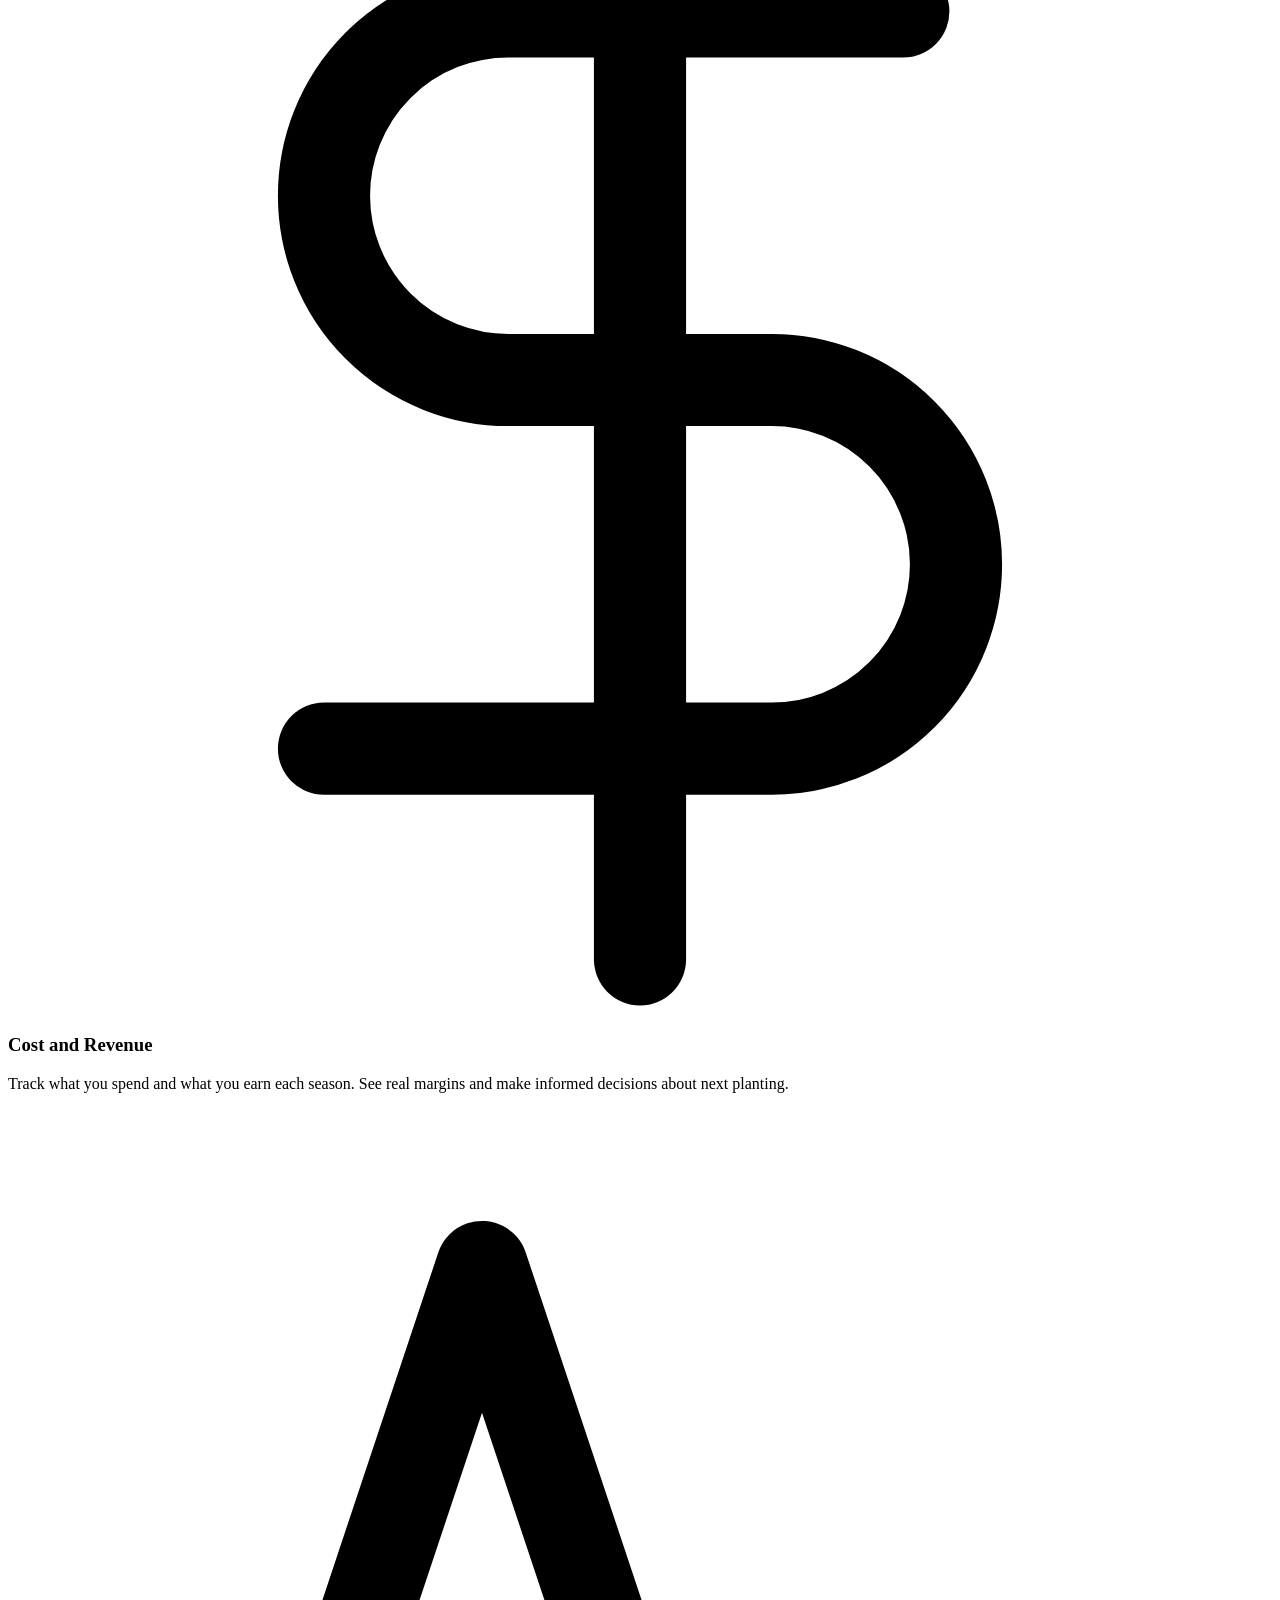
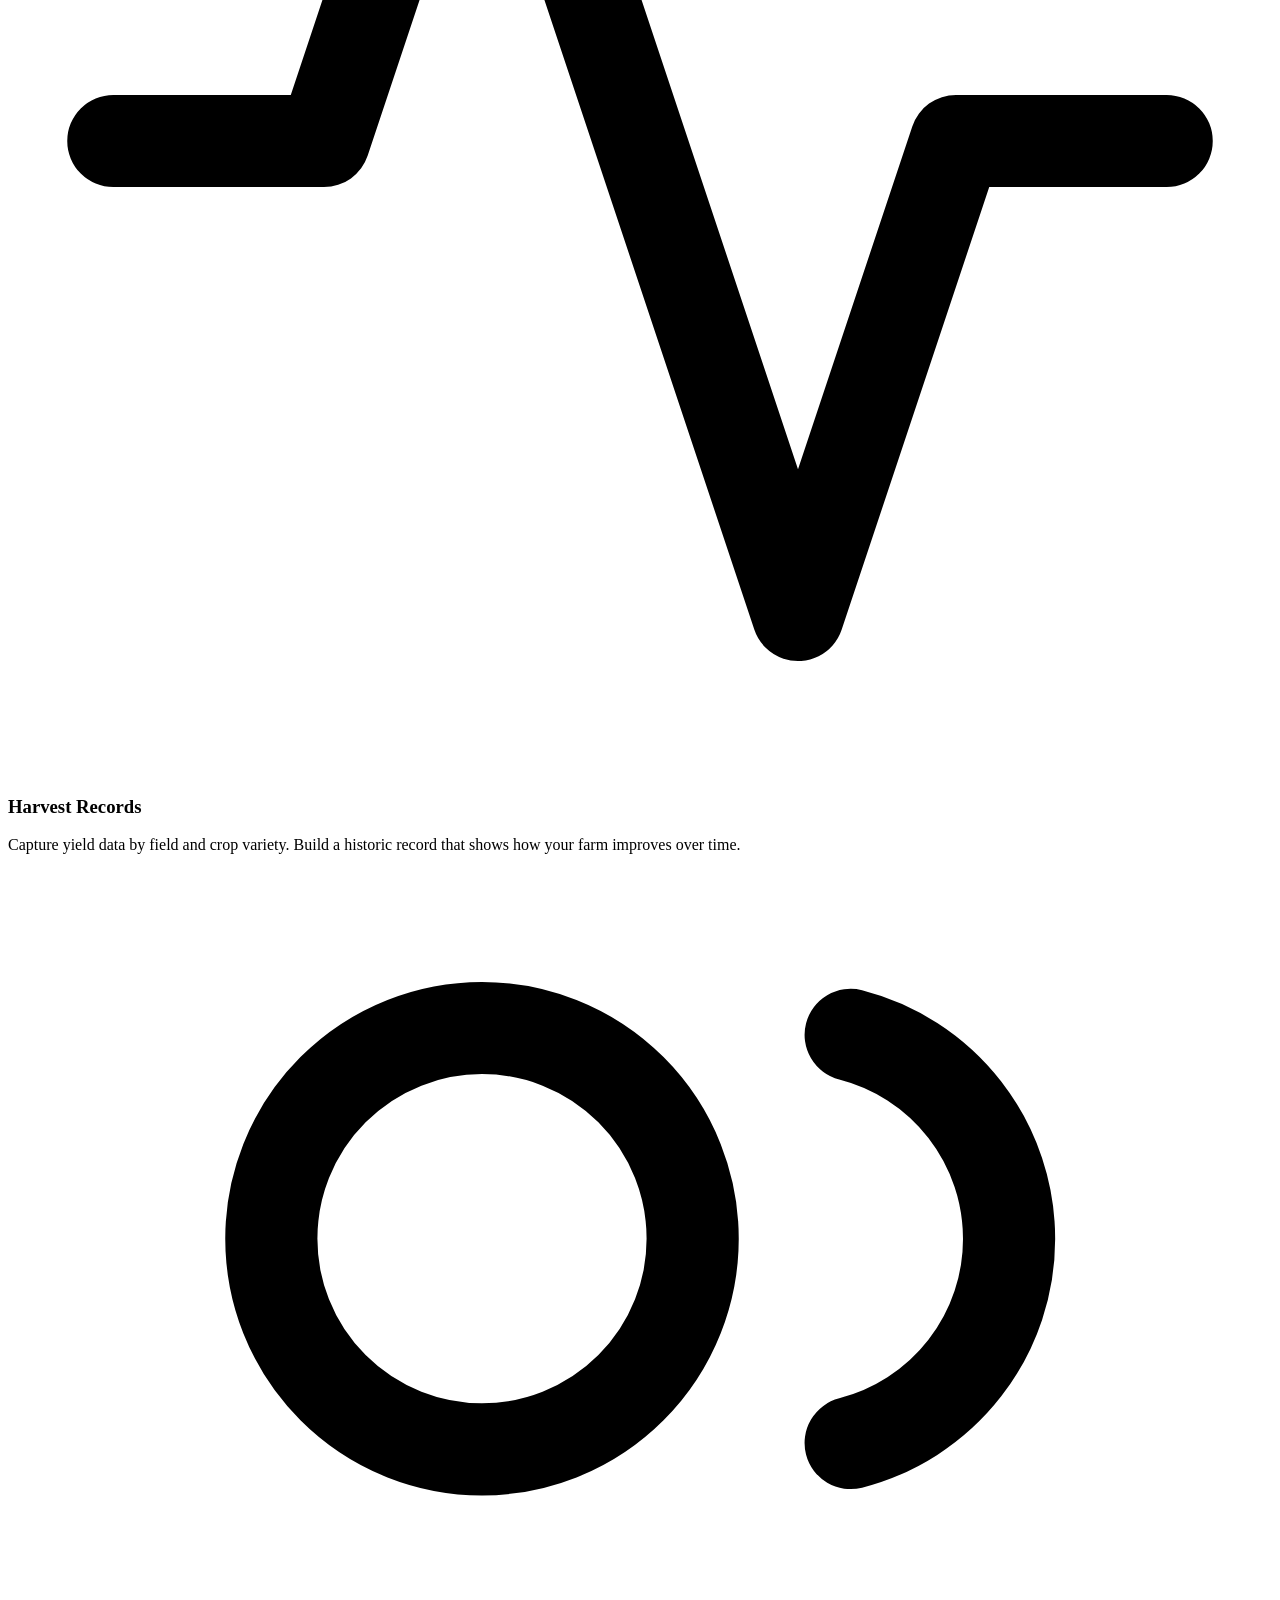
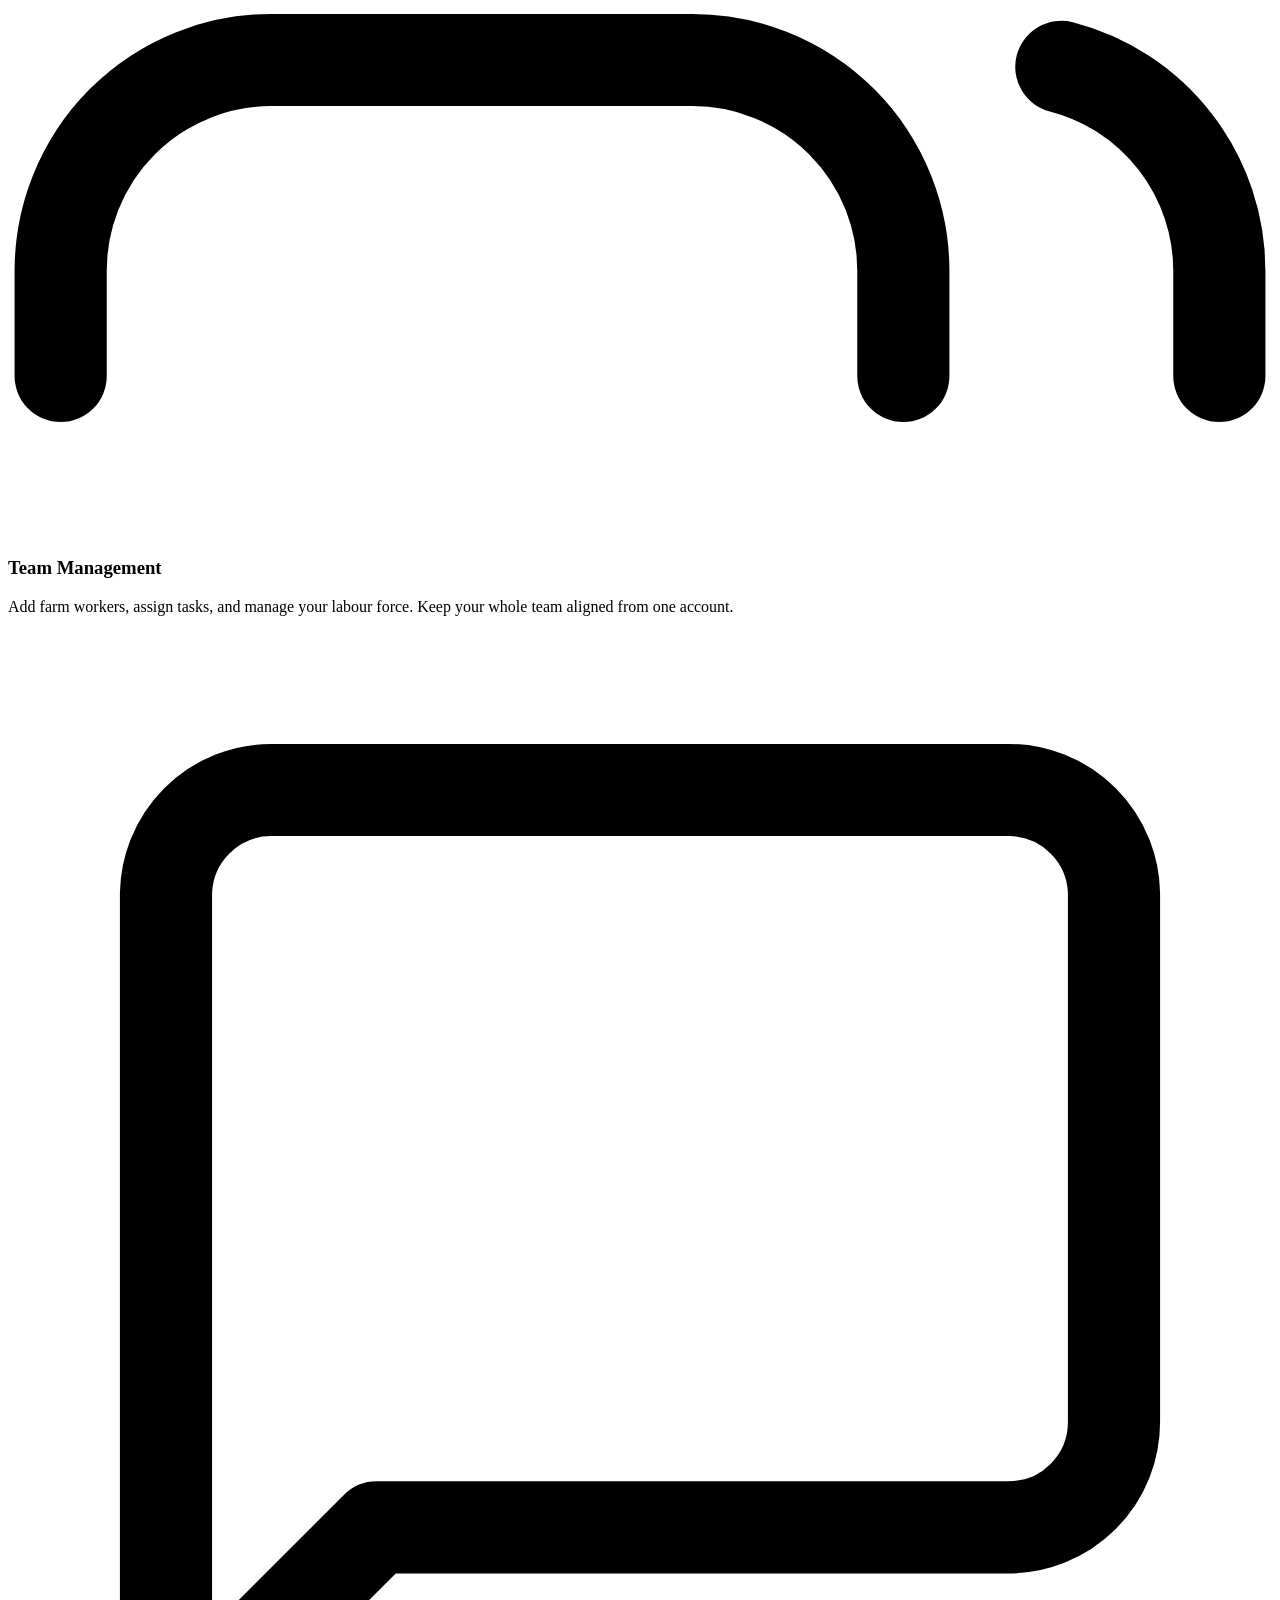
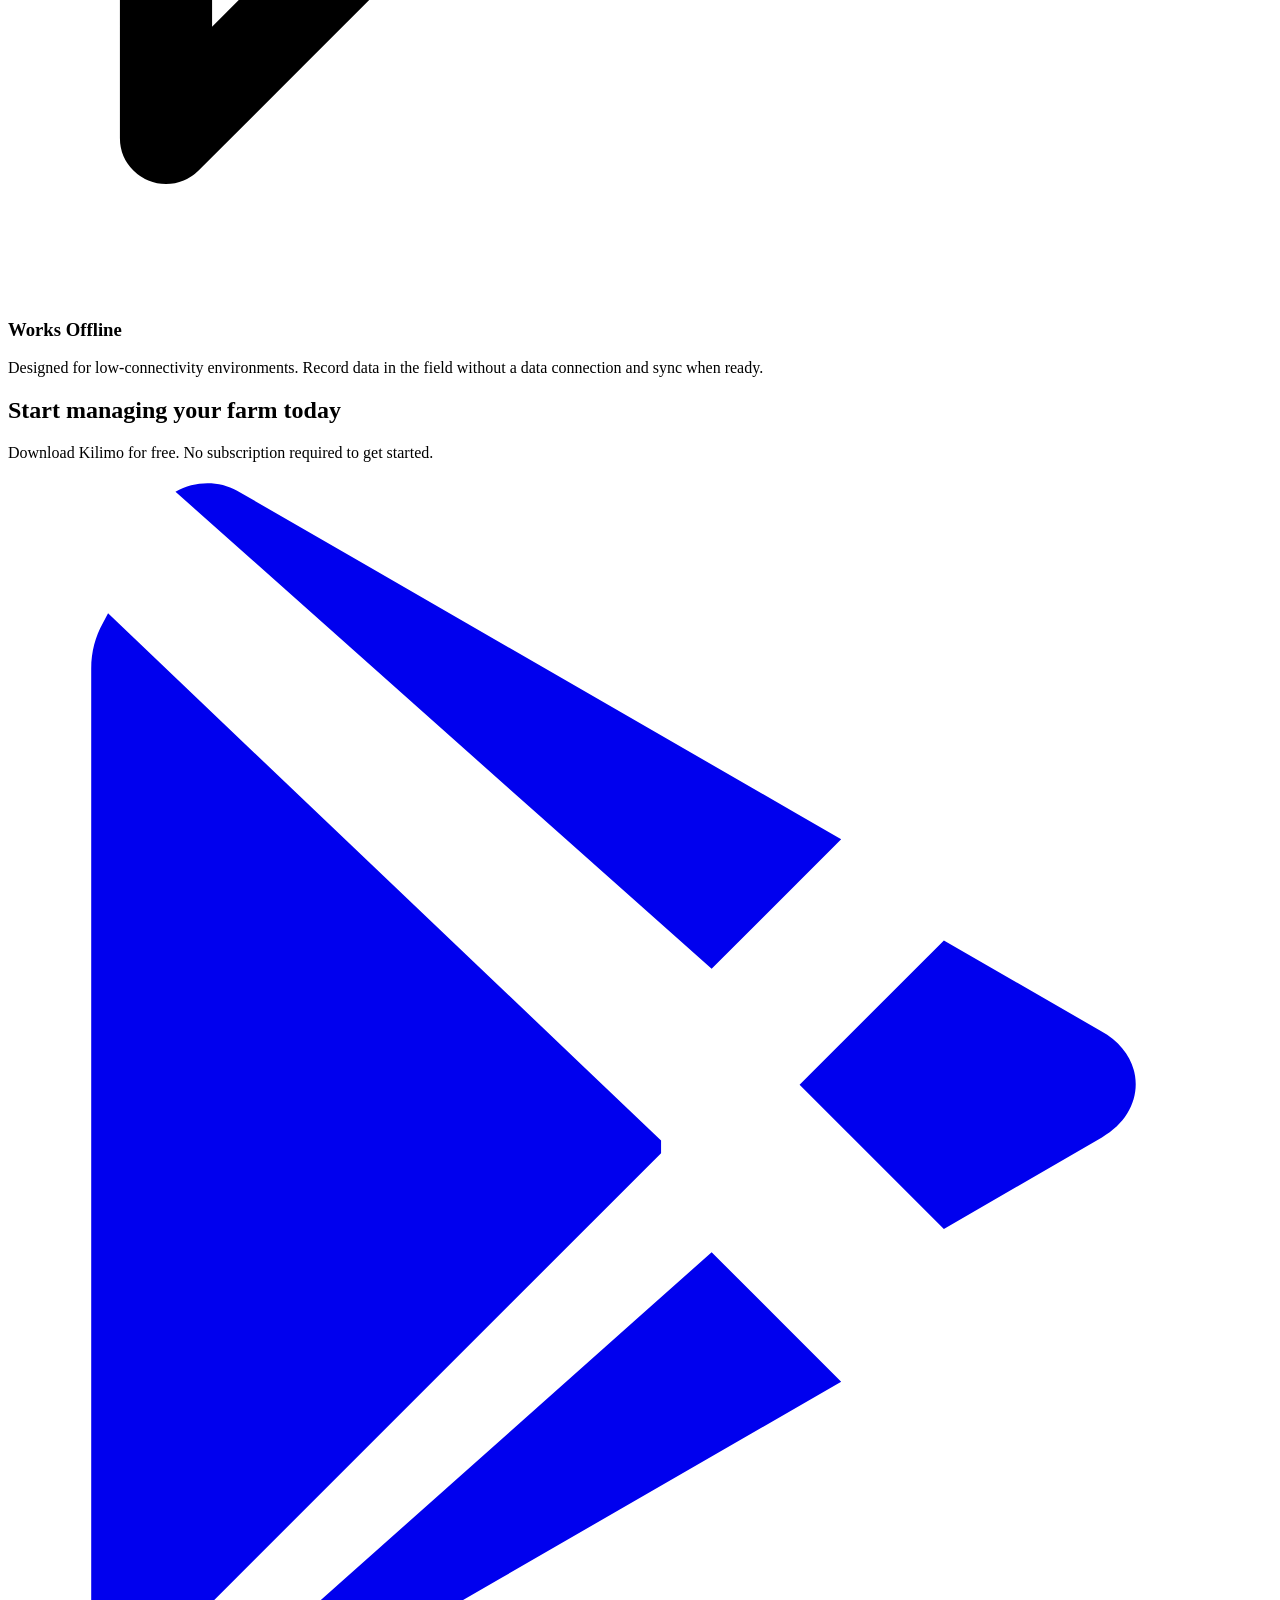
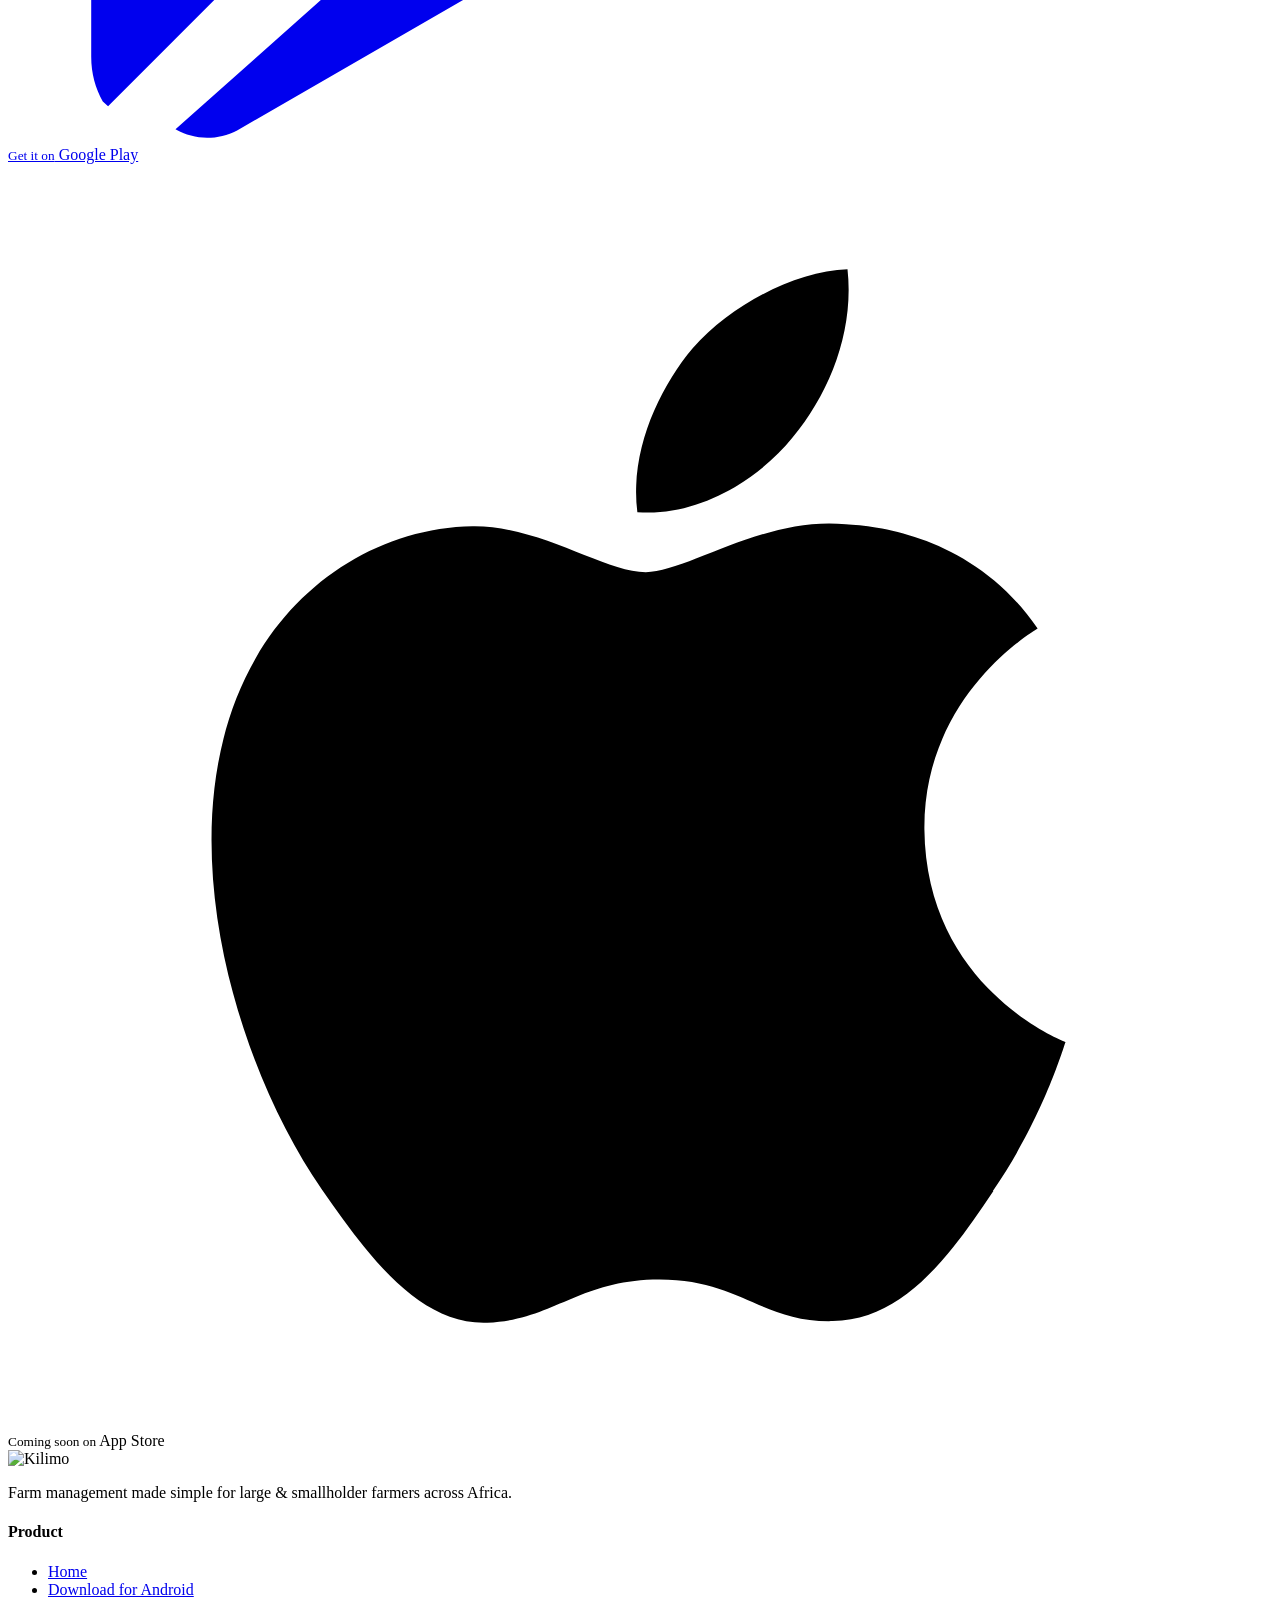
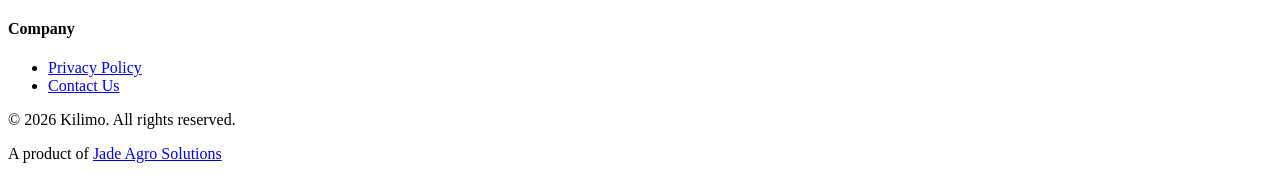
==== commit 34cba4d6: "broaden target group" ====
--- a/public/index.html
+++ b/public/index.html
@@ -5,7 +5,7 @@
   <meta charset="UTF-8">
 <meta name="viewport" content="width=device-width, initial-scale=1.0">
 <title>Kilimo — Farm Management App</title>
-<meta name="description" content="Kilimo helps smallholder farmers manage their farms, track seasons, and grow their business.">
+<meta name="description" content="Kilimo helps large & smallholder farmers manage their farms, track seasons, and grow their business.">
 <link rel="icon" type="image/png" href="http://localhost:1313/kilimo-icon.png">
 <link rel="preconnect" href="https://fonts.googleapis.com">
 <link rel="preconnect" href="https://fonts.gstatic.com" crossorigin>
@@ -101,7 +101,7 @@
     <div class="section-header">
       <span class="section-label">Features</span>
       <h2>Everything you need to run your farm</h2>
-      <p>Built for smallholder farmers who want control over their operations without complexity.</p>
+      <p>Built for large & smallholder farmers who want control over their operations without complexity.</p>
     </div>
     <div class="features-grid">
       <div class="feature-card">
@@ -199,7 +199,7 @@
     <div class="footer-grid">
       <div class="footer-brand">
         <img src="http://localhost:1313/kilimo-icon.png" alt="Kilimo" class="footer-logo">
-        <p>Farm management made simple for smallholder farmers across Africa.</p>
+        <p>Farm management made simple for large & smallholder farmers across Africa.</p>
       </div>
       <div class="footer-links">
         <h4>Product</h4>
